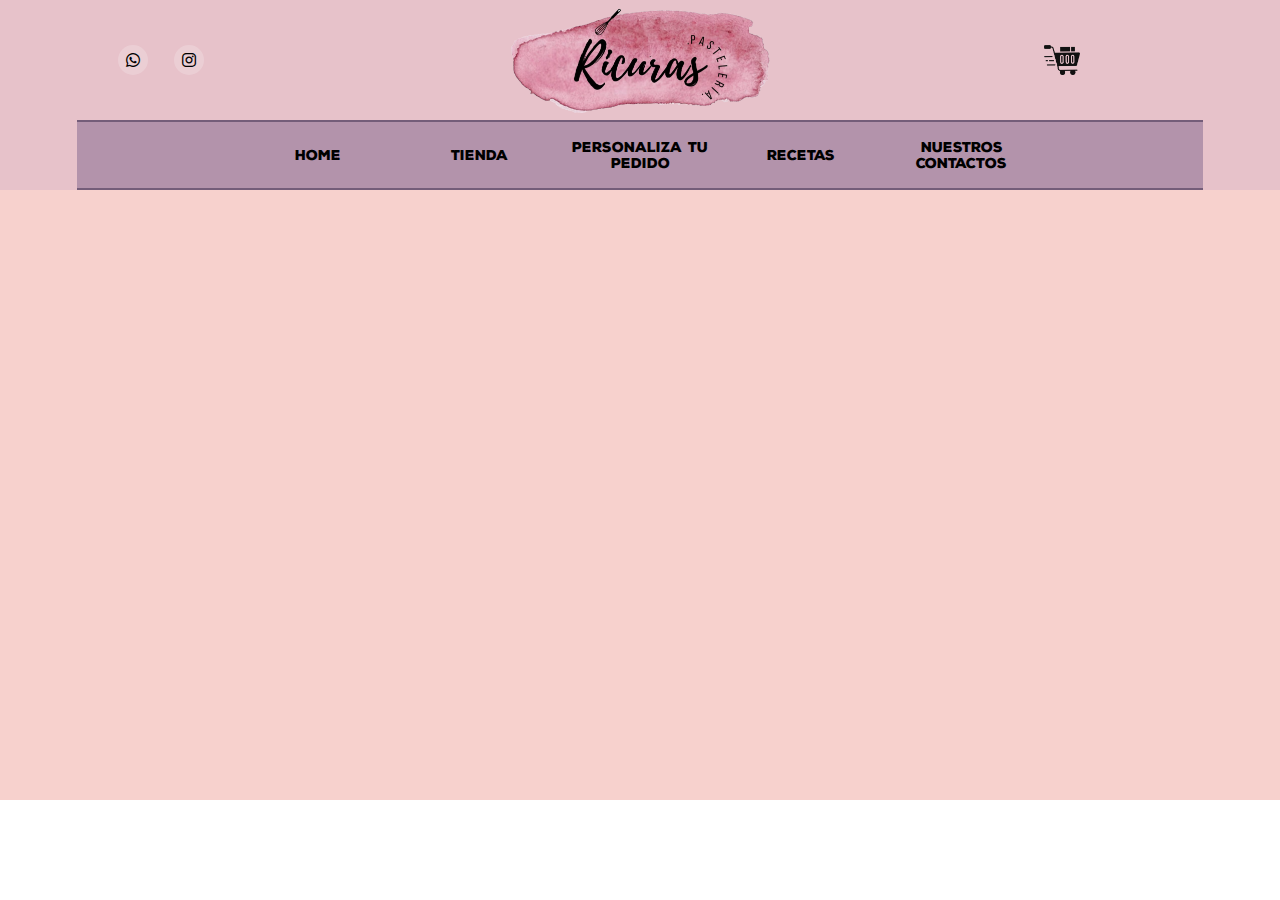
==== index.html @ b38ec0e3 "Se creo una etiqueta div content" ====
<!DOCTYPE html>
<html lang="en">
<head>
    <meta charset="UTF-8">
    <meta http-equiv="X-UA-Compatible" content="IE=edge">
    <meta name="viewport" content="width=device-width, initial-scale=1.0">
    <title>Ricuras Pasteleria</title>
    <link rel="stylesheet" href="CSS/style_head.css">
    <link rel="stylesheet" type="text/css" href="https://cdnjs.cloudflare.com/ajax/libs/font-awesome/6.1.2/css/all.min.css">
</head>
<body>
    <div class="parent">
        <header class="head_container">
            
            <div class="head_top">

                <div class="social-links">
                    <a href="https://api.whatsapp.com/send/?phone=542995019454&text&type=phone_number&app_absent=0"><i class="fab fa-whatsapp"></i></a>
                    <a href="https://www.instagram.com/pasteleria__ricuras/?hl=es"><i class="fab fa-instagram"></i></a>
                </div>

                <div class="logo">
                    <a href="index.html">
                        <img src="imagenes/Logo_ricuras.png" alt="Ricuras Pasteleria" title="Ricuras Pasteleria">
                    </a>
                </div>

                <div class="shopwheel">
                    <a href="#">
                        <img src="imagenes/Carrito.png" alt="Carrito" title="Carrito">
                    </a>
                </div>
            </div>

            <div class="head_bot">
                <a href="index.html" alt="Home">
                    <button>Home</button>
                </a>

                <a href="#" alt="Shop">
                    <button>Tienda</button>
                </a>
                
                <a href="#" alt="Where to buy">
                    <button>Personaliza tu pedido</button>
                </a>

                <a href="#" alt="Recipes">
                    <button>Recetas</button>
                </a>

                <a href="#" alt="Contact">
                    <button>Nuestros contactos</button>
                </a>
            </div>
        </header>
        <main>
            <div class="contact wpp">
                <div class="img" ></div>
                <div class="content" ></div>
            </div>
            <div class="contact ins">
                <div class="img" ></div>
                <div class="content" ></div>
            </div>
        </main>
    </div>
</body>
</html>
---- CSS/style_head.css ----
@import url('https://fonts.googleapis.com/css2?family=Open+Sans:ital,wght@0,300;0,400;0,500;0,600;0,700;0,800;1,300;1,400;1,500;1,600;1,700;1,800&family=Oswald:wght@700&display=swap');
@font-face {
    src: url("NexaRustSans-Black.otf");
    font-family: cuerpo;
}

:root{
    --border: #745d79;
    --background-top: #e7c2ca;
    --background-top-bot: #b393ab;
    --background: #f7d1cd;
}

*{
    margin: 0;
    padding: 0;
}

.parent{
    height: 800px;
    background-color: var(--background);
}

.head_container a{
    display: grid;
    position: relative;
    color: black;
    height: 100%;
    width: 100%;
    text-decoration: none;
}

/* Header */

/* Container */
.head_container{
     /* indicar grid */
     display: grid;
     /* color */
    background-color: var(--background-top);
    /* tamaño de los lados */
    padding-left: 6%;
    padding-right: 6%;
}

.head_top {
    /* indicar grid */
    display: grid;
    
    /* declarar columnas y filas */
    grid-template-columns: 25% 50% 25%;
    grid-template-rows: 120px;

    /* ubicacion de contenido*/
    place-items: center;
    place-content: center;
}

.head_top div :hover{
    /* tamaño de aumento */
    scale: 1.05;
    
    /* delay de la transicion */
    transition: .7s ease all;
}

.social-links{
    /* indicar grid */
    display: grid;
    
    /* declarar columnas */
    grid-template-columns: 40% 0%  auto ;
    
    /* altura y ancho ocupado */
    width: 100%;
    height: 100%;
    
    /* ubicacion de contenido*/
    place-items: center;
}

.social-links a {
    /* indicar grid */
    display: grid;

    /* color de fondo */
    background-color: rgba(255, 255, 255, 0.2);
    /* color */
    color: black;

    /* altura y ancho ocupado */
    height: 30px;
    width: 30px;

    /* radio de borde */
    border-radius: 50%;

    /* ubicacion de los items*/
    place-items: center;
}

.logo img{
    /* altura y ancho total divido por 4*/
    width: 259.5px;
    height: 105px;
}

.shopwheel img{
    /* altura y ancho total divido por -30- */
    width: 36px;
    height: 30.2px;

    /* filter: invert(28%) sepia(56%) saturate(1350%) hue-rotate(299deg) brightness(90%) contrast(87%); */
    filter: invert(28%) sepia(56%) saturate(1350%) hue-rotate(299deg) brightness(0%) contrast(87%);
}

.head_bot {
    /* indicar grid */
    display: grid;

    /* declarar los bordes y color */
    border-top: 2px solid var(--border);
    border-bottom: 2px solid var(--border);

    /* color */
    background-color: var(--background-top-bot);

    /* declarar columnas y filas  */
    grid-template-columns: repeat(5, 14.28%);
    grid-template-rows: 65.5px;

    /* ubicacion de contenido*/
    place-items: center;
    place-content: center;
}

.head_bot button {
    /* indicar grid */
    display: grid;

    /* posicion */
    position: relative;

    /* indicar ausencia de bordes */
    border: none;

    /* color */
    background-color: var(--background-top-bot);

    /* fuente */
    font-family: cuerpo;

    /* tamaño de fuente */
    font-size: 13.8px;

    /* ubicacion del contenido */
    justify-content: center;
    align-items: center;

    /* altura ocupada */
    height:  100%;
    width: 100%;

    /* delay de transicion */
    transition: .7s ease all;
    /* que lo tome como link */
    cursor: pointer;
}

.head_bot :hover{
    /* tamaño de aumento */
    font-size: 100%;

    /* color de fuente */
    color: var(--background-top);
    /* color */
    background-color: var(--border);
}
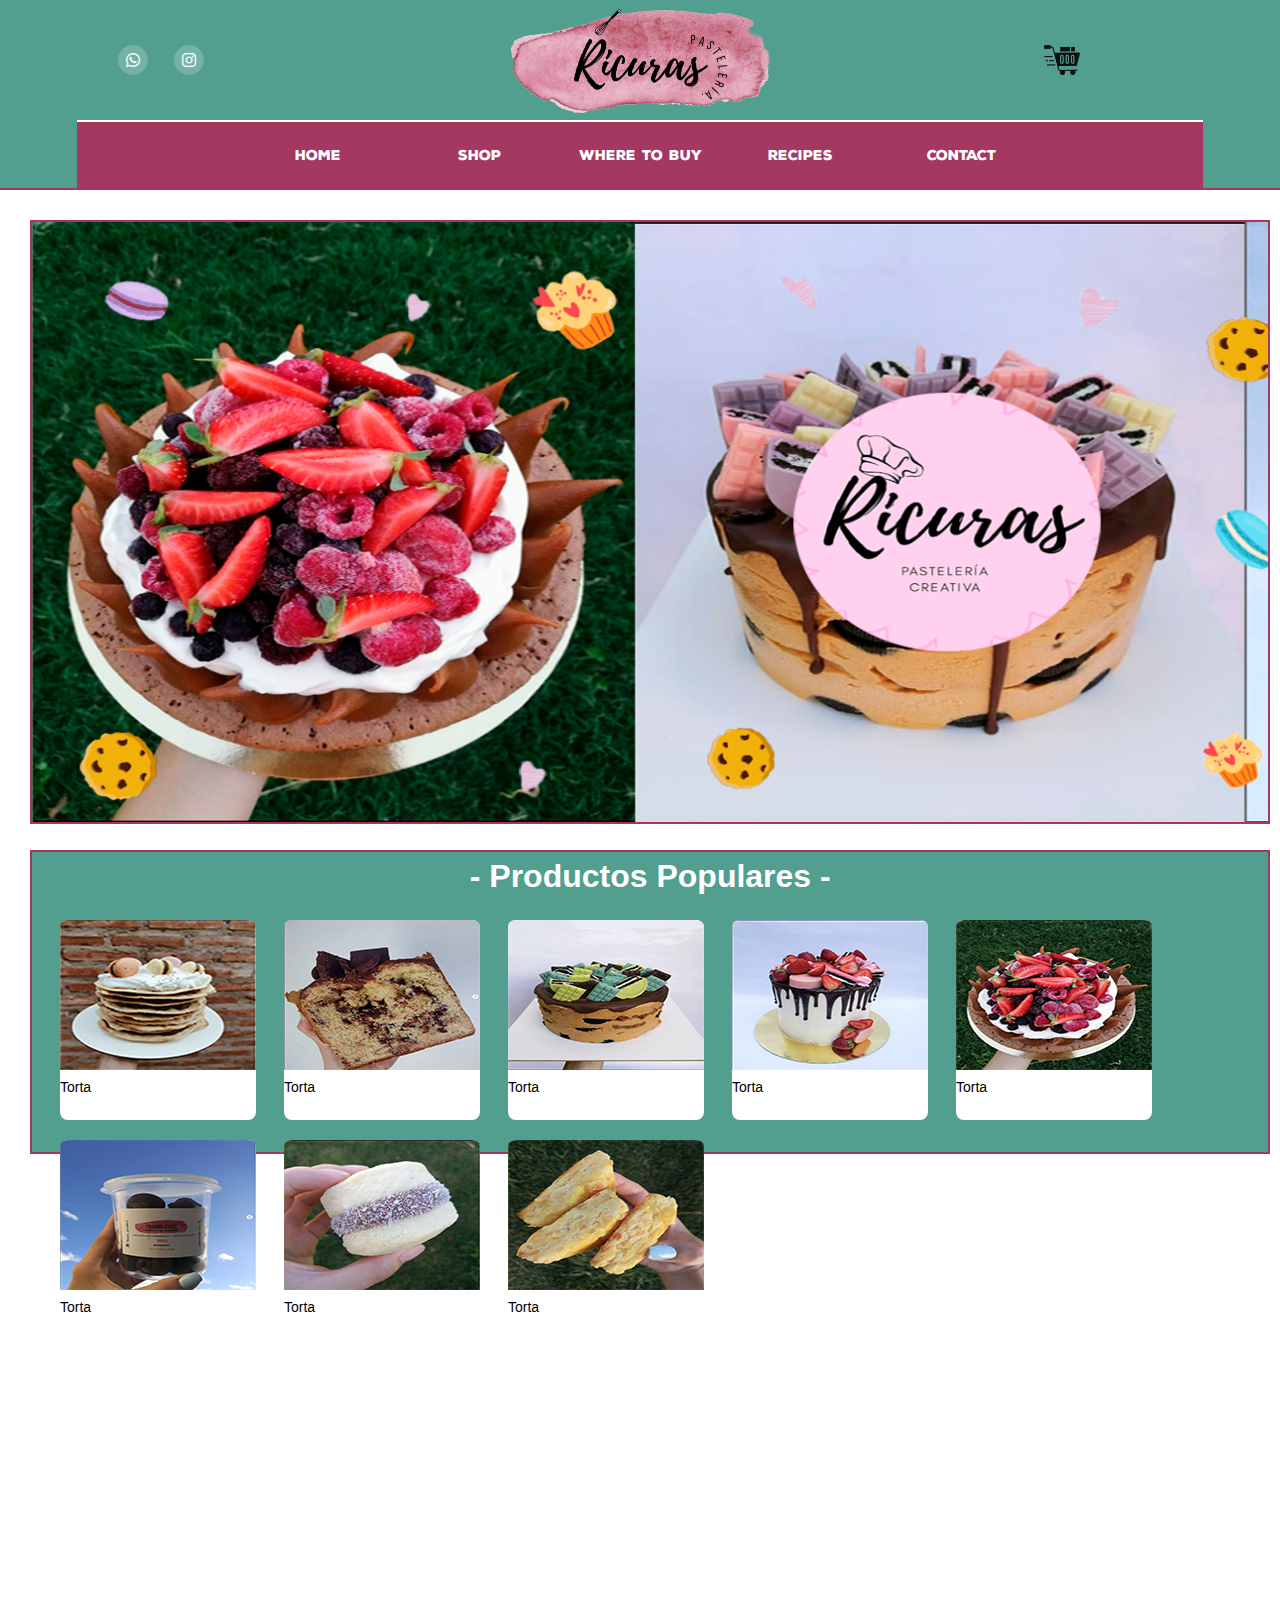
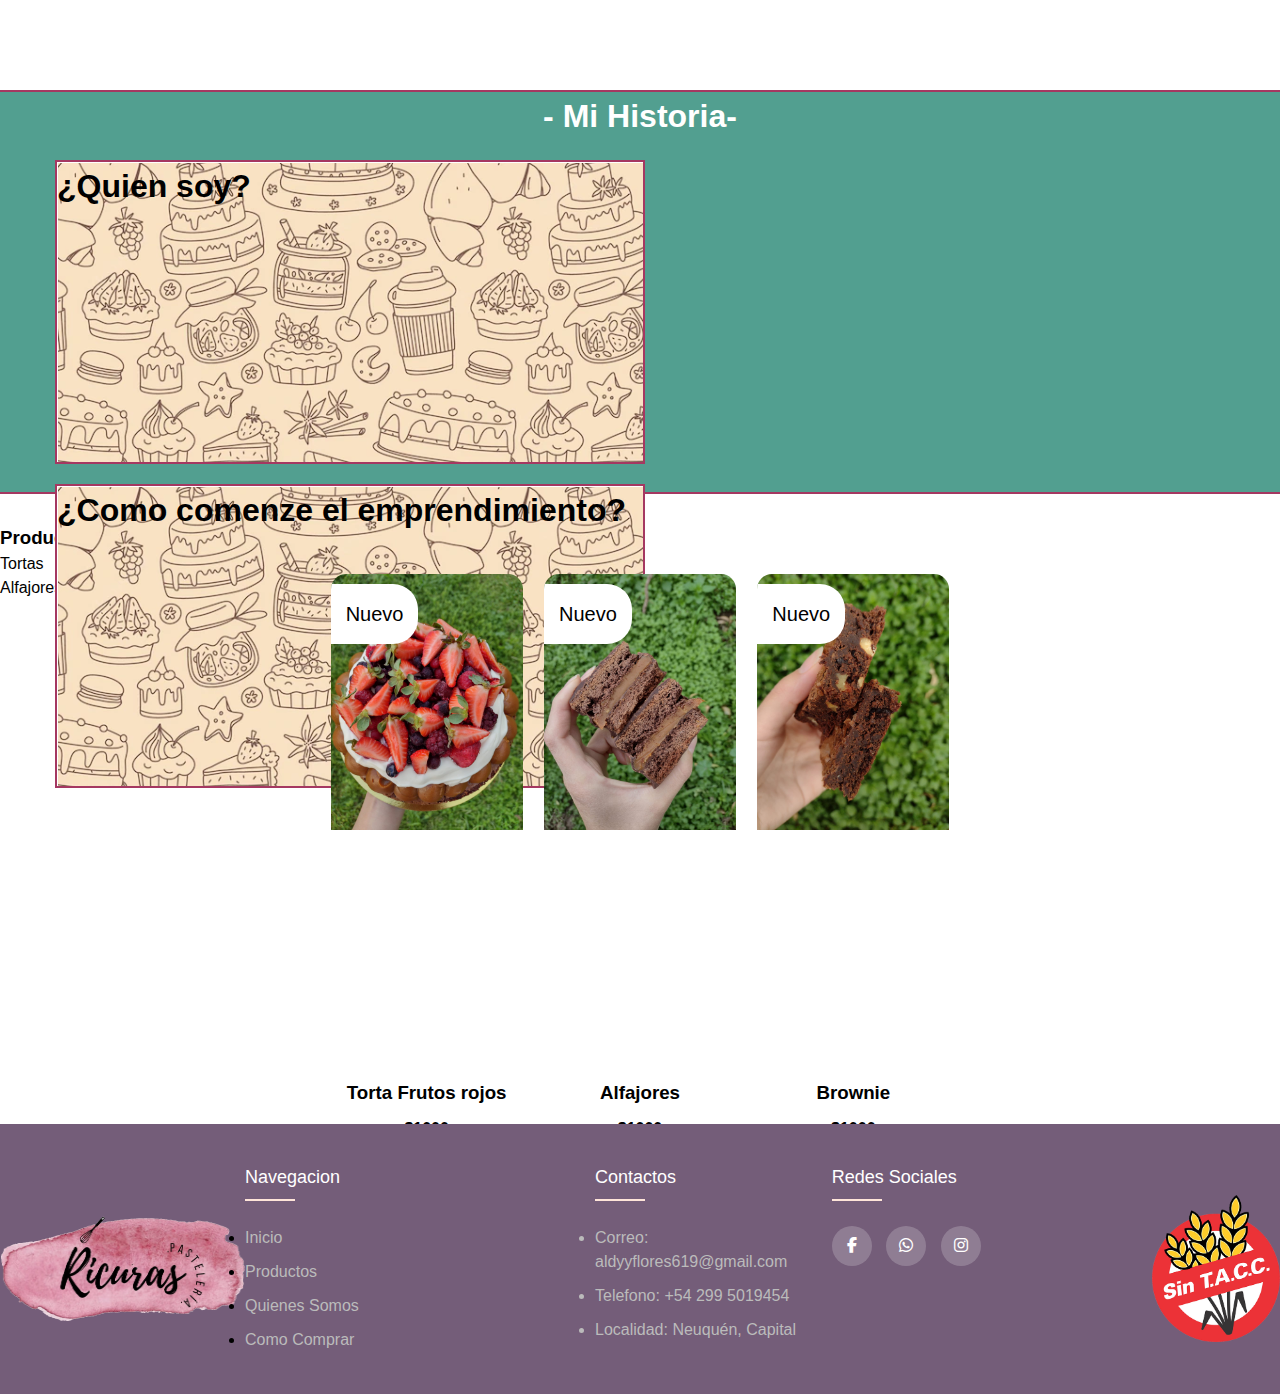
==== commit 1134a5ec: "Descargando rama" ====
--- a/index.html
+++ b/index.html
@@ -1,17 +1,21 @@
 <!DOCTYPE html>
 <html lang="en">
+
 <head>
     <meta charset="UTF-8">
     <meta http-equiv="X-UA-Compatible" content="IE=edge">
     <meta name="viewport" content="width=device-width, initial-scale=1.0">
     <title>Ricuras Pasteleria</title>
-    <link rel="stylesheet" href="CSS/style_head.css">
+    <link rel="stylesheet" href="CSS/style.css">
+    <link rel="stylesheet" href="CSS/styleListaP.css">
+    <link rel="stylesheet" href="CSS/stylefooter.css">
     <link rel="stylesheet" type="text/css" href="https://cdnjs.cloudflare.com/ajax/libs/font-awesome/6.1.2/css/all.min.css">
 </head>
+
 <body>
     <div class="parent">
         <header class="head_container">
-            
+
             <div class="head_top">
 
                 <div class="social-links">
@@ -38,32 +42,168 @@
                 </a>
 
                 <a href="#" alt="Shop">
-                    <button>Tienda</button>
-                </a>
-                
+                    <button>Shop</button>
+                </a>
+
                 <a href="#" alt="Where to buy">
-                    <button>Personaliza tu pedido</button>
+                    <button>Where to buy</button>
                 </a>
 
                 <a href="#" alt="Recipes">
-                    <button>Recetas</button>
+                    <button>Recipes</button>
                 </a>
 
                 <a href="#" alt="Contact">
-                    <button>Nuestros contactos</button>
+                    <button>Contact</button>
                 </a>
             </div>
         </header>
-        <main>
-            <div class="contact wpp">
-                <div class="img" ></div>
-                <div class="content" ></div>
-            </div>
-            <div class="contact ins">
-                <div class="img" ></div>
-                <div class="content" ></div>
-            </div>
-        </main>
+        <div class="Main-container">
+            <div class="layout"></div>
+            <div class="prod-populares">
+                <h1 id="h1-populares">- Productos Populares -</h1>
+                <a href="">
+                    <div>
+                        <img src="Imagenes/Productos/prod_1.png" alt="Producto-1">
+                        <h1 class="h1-prod-popular">Torta</h1>
+                    </div>
+                </a>
+                <a href="">
+                    <div>
+                        <img src="Imagenes/Productos/prod_2.png" alt="Producto-1">
+                        <h1 class="h1-prod-popular">Torta</h1>
+                    </div>
+                </a>
+                <a href="">
+                    <div>
+                        <img src="Imagenes/Productos/prod_3.png" alt="Producto-1">
+                        <h1 class="h1-prod-popular">Torta</h1>
+                    </div>
+                </a>
+                <a href="">
+                    <div>
+                        <img src="Imagenes/Productos/prod_4.png" alt="Producto-1">
+                        <h1 class="h1-prod-popular">Torta</h1>
+                    </div>
+                </a>
+                <a href="">
+                    <div>
+                        <img src="Imagenes/Productos/prod_5.png" alt="Producto-1">
+                        <h1 class="h1-prod-popular">Torta</h1>
+                    </div>
+                </a>
+                <a href="">
+                    <div>
+                        <img src="Imagenes/Productos/prod_6.png" alt="Producto-1">
+                        <h1 class="h1-prod-popular">Torta</h1>
+                    </div>
+                </a>
+                <a href="">
+                    <div>
+                        <img src="Imagenes/Productos/prod_7.png" alt="Producto-1">
+                        <h1 class="h1-prod-popular">Torta</h1>
+                    </div>
+                </a>
+                <a href="">
+                    <div>
+                        <img src="Imagenes/Productos/prod_8.png" alt="Producto-1">
+                        <h1 class="h1-prod-popular">Torta</h1>
+                    </div>
+                </a>
+            </div>
+            <div class="sobre-mi">
+                <h1 id="h1-sobremi">- Mi Historia-</h1>
+                <div>
+                    <h1 class="h1-sobremi"> ¿Quien soy? </h1>
+                </div>
+                <div>
+                    <h1 class="h1-sobremi"> ¿Como comenze el emprendimiento? </h1>
+                </div>
+            </div>
+        </div>
+        <div class="Productos">
+            <div class="Lista-Productos">
+                <h3>Productos</h3>
+                <ul>
+                    <li>Tortas</li>
+                    <li>Alfajores</li>
+                </ul>
+            </div>
+            <div class="producto">
+                <div class="card estilo-c">
+                    <a href="#">
+                        <div class="img-container">
+                            <img src="Imagenes/Producto-1.jpg" alt="producto 1">
+                            <span class="promo">Nuevo</span>
+                        </div>
+                    </a>
+                    <div class="info-container">
+                        <h3>Torta Frutos rojos</h3>
+                        <strong>$1000</strong>
+                        <a href="#" class="add-cart">Añadir al carrito</a>
+                    </div>
+                </div>
+                <div class="card estilo-c">
+                    <a href="#">
+                        <div class="img-container">
+                            <img src="Imagenes/Producto-5.jpg" alt="producto 2">
+                            <span class="promo">Nuevo</span>
+                        </div>
+                    </a>
+                    <div class="info-container">
+                        <h3>Alfajores</h3>
+                        <strong>$1000</strong>
+                        <a href="#" class="add-cart">Añadir al carrito</a>
+                    </div>
+                </div>
+                <div class="card estilo-c">
+                    <a href="#">
+                        <div class="img-container">
+                            <img src="Imagenes/Producto-3.jpg" alt="producto 3">
+                            <span class="promo">Nuevo</span>
+                        </div>
+                    </a>
+                    <div class="info-container">
+                        <h3>Brownie</h3>
+                        <strong>$1000</strong>
+                        <a href="#" class="add-cart">Añadir al carrito</a>
+                    </div>
+                </div>
+            </div>
+        </div>
+        <div class="grid-container_footer">
+            <div class="Logo_Empresa">
+                <img src="Imagenes/Logo_ricuras.png" alt="Pasteleria Ricuras">
+            </div>
+            <div class="Empresa">
+                <h4>Navegacion</h4>
+                <ul>
+                    <li><a href="#">Inicio</a></li>
+                    <li><a href="#">Productos</a></li>
+                    <li><a href="#">Quienes Somos</a></li>
+                    <li><a href="#">Como Comprar</a></li>
+                </ul>
+            </div>
+            <div class="Contactos">
+                <h4>Contactos</h4>
+                <ul>
+                    <li>Correo: aldyyflores619@gmail.com</li>
+                    <li>Telefono: +54 299 5019454</li>
+                    <li>Localidad: Neuquén, Capital</li>
+                </ul>
+            </div>
+            <div class="Informacion">
+                <h4>Redes Sociales</h4>
+                <a href="#"><i class="fab fa-facebook-f"></i></a>
+                <a href="#"><i class="fab fa-whatsapp"></i></a>
+                <a href="#"><i class="fab fa-instagram"></i></a>
+            </div>
+            <div class="Logo_TACC">
+                <img src="Imagenes/TACC.png" alt="T.A.C.C.">
+            </div>
+        </div>
+
     </div>
 </body>
+
 </html>--- a/CSS/style.css
+++ b/CSS/style.css
@@ -0,0 +1,364 @@
+/* ----------------------------------------------------------- Inicio Footer ---------------------------------------------------- */
+
+@import url('https://fonts.googleapis.com/css2?family=Open+Sans:ital,wght@0,300;0,400;0,500;0,600;0,700;0,800;1,300;1,400;1,500;1,600;1,700;1,800&family=Oswald:wght@700&display=swap');
+* {
+    margin: 0;
+    padding: 0;
+}
+
+
+/* Footer */
+
+body {
+    line-height: 1.5;
+    font-family: 'Poppins', sans-serif;
+}
+
+.grid-container_footer {
+    padding-top: 20px;
+    position: relative;
+    width: 100%;
+    height: 200px;
+    display: grid;
+    grid-template-columns: auto 350px auto 200px auto;
+    background-color: #745d79;
+    margin-top: 0%;
+}
+
+.lista-footer {
+    list-style: none;
+}
+
+.grid-container_footer h4 {
+    padding-top: 20px;
+    font-size: 18px;
+    color: #ffffff;
+    text-transform: capitalize;
+    margin-bottom: 35px;
+    font-weight: 500;
+    position: relative;
+}
+
+.grid-container_footer h4::before {
+    content: '';
+    position: absolute;
+    left: 0;
+    bottom: -10px;
+    background-color: #FFE5D9;
+    height: 2px;
+    box-sizing: border-box;
+    width: 50px;
+}
+
+.grid-container_footer ul li:not(:last-child) {
+    margin-bottom: 10px;
+}
+
+.grid-container_footer ul li a {
+    font-size: 16px;
+    text-transform: capitalize;
+    color: #ffffff;
+    text-decoration: none;
+    font-weight: 300;
+    color: #bbbbbb;
+    display: block;
+    transition: all 0.3s ease;
+}
+
+.grid-container_footer ul li a:hover {
+    color: #ffffff;
+    padding-left: 10px;
+}
+
+.Logo_Empresa img {
+    width: 245px;
+    height: 105px;
+}
+
+.Logo_Empresa {
+    display: grid;
+    place-content: center;
+}
+
+.Contactos ul li {
+    color: #bbbbbb;
+}
+
+.grid-container_footer .Informacion a {
+    display: inline-block;
+    height: 40px;
+    width: 40px;
+    background-color: rgba(255, 255, 255, 0.2);
+    margin: 0 10px 10px 0;
+    text-align: center;
+    line-height: 40px;
+    border-radius: 50%;
+    color: #ffffff;
+    transition: all 0.5s ease;
+}
+
+.grid-container_footer .Informacion a:hover {
+    color: #24262b;
+    background-color: #ffffff;
+}
+
+.Logo_TACC img {
+    width: 128.33333333333333333333333333333px;
+    height: 147px;
+}
+
+.Logo_TACC {
+    display: grid;
+    place-content: center;
+}
+
+.lista-footer {
+    padding: 0;
+}
+
+
+/* ----------------------------------------------------------- Inicio Header ---------------------------------------------------- */
+
+@font-face {
+    src: url("NexaRustSans-Black.otf");
+    font-family: cuerpo;
+}
+
+:root {
+    --border: white;
+    --background-top: #529f90;
+    --background-top-bot: #a53861;
+    --background: #f9dbbd;
+}
+
+a {
+    display: grid;
+    position: relative;
+    color: white;
+    height: 100%;
+    width: 100%;
+    text-decoration: none;
+}
+
+
+/* Header */
+
+
+/* Container */
+
+.head_container {
+    /* indicar grid */
+    display: grid;
+    /* color */
+    background-color: var(--background-top);
+    /* tamaño de los lados */
+    padding-left: 6%;
+    padding-right: 6%;
+    border-bottom: 2px solid #a53861;
+}
+
+.head_top {
+    /* indicar grid */
+    display: grid;
+    /* declarar columnas y filas */
+    grid-template-columns: 25% 50% 25%;
+    grid-template-rows: 120px;
+    /* ubicacion de contenido*/
+    place-items: center;
+    place-content: center;
+}
+
+.head_top div :hover {
+    /* tamaño de aumento */
+    scale: 1.05;
+    /* delay de la transicion */
+    transition: .7s ease all;
+}
+
+.social-links {
+    /* indicar grid */
+    display: grid;
+    /* declarar columnas */
+    grid-template-columns: 40% 0% auto;
+    /* altura y ancho ocupado */
+    width: 100%;
+    height: 100%;
+    /* ubicacion de contenido*/
+    place-items: center;
+}
+
+.social-links a {
+    /* indicar grid */
+    display: grid;
+    /* color de fondo */
+    background-color: rgba(255, 255, 255, 0.2);
+    /* color */
+    color: white;
+    /* altura y ancho ocupado */
+    height: 30px;
+    width: 30px;
+    /* radio de borde */
+    border-radius: 50%;
+    /* ubicacion de los items*/
+    place-items: center;
+}
+
+.logo img {
+    /* altura y ancho total divido por 4*/
+    width: 259.5px;
+    height: 105px;
+}
+
+.shopwheel img {
+    /* altura y ancho total divido por -30- */
+    width: 36px;
+    height: 30.2px;
+    /* filter: invert(28%) sepia(56%) saturate(1350%) hue-rotate(299deg) brightness(90%) contrast(87%); */
+    filter: invert(28%) sepia(56%) saturate(1350%) hue-rotate(299deg) brightness(0%) contrast(87%);
+}
+
+.head_bot {
+    /* indicar grid */
+    display: grid;
+    /* declarar los bordes y color */
+    border-top: 2px solid var(--border);
+    /* color */
+    background-color: var(--background-top-bot);
+    /* declarar columnas y filas  */
+    grid-template-columns: repeat(5, 14.28%);
+    grid-template-rows: 65.5px;
+    /* ubicacion de contenido*/
+    place-items: center;
+    place-content: center;
+}
+
+.head_bot button {
+    color: white;
+    /* indicar grid */
+    display: grid;
+    /* posicion */
+    position: relative;
+    /* indicar ausencia de bordes */
+    border: none;
+    /* color */
+    background-color: var(--background-top-bot);
+    /* fuente */
+    font-family: cuerpo;
+    /* tamaño de fuente */
+    font-size: 13.8px;
+    /* ubicacion del contenido */
+    justify-content: center;
+    align-items: center;
+    /* altura ocupada */
+    height: 100%;
+    width: 100%;
+    /* delay de transicion */
+    transition: .7s ease all;
+}
+
+.head_bot :hover {
+    /* tamaño de aumento */
+    font-size: 100%;
+    /* color de fuente */
+    color: var(--font);
+    /* color */
+    background-color: var(--border);
+}
+
+
+/* ----------------------------------------------------------- Inicio Main ---------------------------------------------------- */
+
+.Main-container {
+    position: relative;
+    display: flex;
+    background-color: white;
+    width: 100%;
+    height: 100%;
+    padding-bottom: 30px;
+}
+
+.layout {
+    position: absolute;
+    background-image: url(../Imagenes/Layout.png);
+    background-repeat: no-repeat;
+    background-size: cover;
+    border: 2px solid #a53861;
+    margin: 30px;
+    width: 96.6%;
+    height: 600px;
+}
+
+.prod-populares {
+    position: absolute;
+    background-color: #529f90;
+    border: 2px solid #a53861;
+    margin: 30px;
+    margin-left: 30px;
+    margin-top: 660px;
+    width: 96.6%;
+    height: 300px;
+}
+
+.sobre-mi {
+    position: relative;
+    background-color: #529f90;
+    border-top: 2px solid #a53861;
+    border-bottom: 2px solid #a53861;
+    /* Esta propiedad (margin-top) es la encargada de manejar el tamaño del main, mientras mayor sea, mas tamaño*/
+    margin-top: 1500px;
+    width: 100%;
+    height: 400px;
+}
+
+#h1-sobremi {
+    color: white;
+    text-align: center;
+    margin: auto;
+}
+
+.h1-sobremi {
+    color: black;
+    text-align: center;
+}
+
+#h1-populares {
+    color: white;
+    text-align: center;
+}
+
+.sobre-mi div {
+    position: relative;
+    display: flex;
+    margin-top: 20px;
+    margin-left: 55px;
+    padding-right: 10px;
+    width: 45%;
+    height: 300px;
+    border: 2px solid #a53861;
+    float: left;
+    background-image: url(../Imagenes/Fondo-vector.png);
+}
+
+.prod-populares a {
+    display: flex;
+    margin-top: 20px;
+    margin-left: 28px;
+    padding-right: 10px;
+    width: 186px;
+    height: 200px;
+    background-color: white;
+    float: left;
+    border-radius: 4%;
+}
+
+.prod-populares a div img {
+    border-top-left-radius: 4%;
+    border-top-right-radius: 4%;
+}
+
+.h1-prod-popular {
+    color: black;
+    margin-top: 0%;
+    font-weight: normal;
+    font-size: 14px;
+}--- a/CSS/styleListaP.css
+++ b/CSS/styleListaP.css
@@ -0,0 +1,90 @@
+.Productos {
+    display: grid;
+    height: 600px;
+    grid-template-columns: 25% 50% 25%;
+}
+
+
+/* Productos */
+
+.producto {
+    width: 100%;
+    display: flex;
+    justify-content: space-around;
+    flex-wrap: wrap;
+    padding: 50px 0;
+}
+
+.card {
+    width: 33%;
+}
+
+
+/* Estilos Tarjetas */
+
+.estilo-c {
+    font-family: 'Poppins', sans-serif;
+    width: 30%;
+}
+
+.estilo-c .img-container {
+    overflow: hidden;
+    height: auto;
+    position: relative;
+    border-radius: 15px;
+}
+
+.estilo-c .img-container img {
+    width: 100%;
+    position: center;
+    transition: all 0.5s;
+}
+
+.estilo-c:hover .img-container img {
+    transform: scale(1.07);
+}
+
+.estilo-c .img-container .promo {
+    position: absolute;
+    top: 10px;
+    left: 0;
+    font-size: 20px;
+    background: white;
+    padding: 15px;
+    color: black;
+    border-bottom-right-radius: 25px;
+    border-top-right-radius: 25px;
+}
+
+.estilo-c .info-container {
+    display: flex;
+    flex-wrap: wrap;
+    text-align: center;
+    justify-content: center;
+}
+
+.estilo-c .info-container h3 {
+    margin: 0;
+}
+
+.estilo-c .info-container h3,
+.estilo-c .info-container strong {
+    padding: 5px 15px;
+    width: 100%;
+}
+
+.estilo-c .add-cart {
+    margin-top: 2px;
+    text-decoration: none;
+    color: white;
+    background-color: black;
+    padding: 15px;
+    border: 1px solid black;
+    border-radius: 25px;
+}
+
+.estilo-c .add-cart:hover {
+    color: black;
+    background-color: transparent;
+    border: 1px solid black;
+}--- a/CSS/stylefooter.css
+++ b/CSS/stylefooter.css
@@ -0,0 +1,102 @@
+body {
+    line-height: 1.5;
+    font-family: 'Poppins', sans-serif;
+}
+
+.grid-container_footer {
+    height: 250px;
+    display: grid;
+    grid-template-columns: auto 350px auto 320px auto;
+    background-color: #745d79;
+}
+
+.lista-footer {
+    list-style: none;
+}
+
+.grid-container_footer h4 {
+    padding-top: 20px;
+    font-size: 18px;
+    color: #ffffff;
+    text-transform: capitalize;
+    margin-bottom: 35px;
+    font-weight: 500;
+    position: relative;
+}
+
+.grid-container_footer h4::before {
+    content: '';
+    position: absolute;
+    left: 0;
+    bottom: -10px;
+    background-color: #FFE5D9;
+    height: 2px;
+    box-sizing: border-box;
+    width: 50px;
+}
+
+.grid-container_footer ul li:not(:last-child) {
+    margin-bottom: 10px;
+}
+
+.grid-container_footer ul li a {
+    font-size: 16px;
+    text-transform: capitalize;
+    color: #ffffff;
+    text-decoration: none;
+    font-weight: 300;
+    color: #bbbbbb;
+    display: block;
+    transition: all 0.3s ease;
+}
+
+.grid-container_footer ul li a:hover {
+    color: #ffffff;
+    padding-left: 10px;
+}
+
+.Logo_Empresa img {
+    width: 245px;
+    height: 105px;
+}
+
+.Logo_Empresa {
+    display: grid;
+    place-content: center;
+}
+
+.Contactos ul li {
+    color: #bbbbbb;
+}
+
+.grid-container_footer .Informacion a {
+    display: inline-block;
+    height: 40px;
+    width: 40px;
+    background-color: rgba(255, 255, 255, 0.2);
+    margin: 0 10px 10px 0;
+    text-align: center;
+    line-height: 40px;
+    border-radius: 50%;
+    color: #ffffff;
+    transition: all 0.5s ease;
+}
+
+.grid-container_footer .Informacion a:hover {
+    color: #24262b;
+    background-color: #ffffff;
+}
+
+.Logo_TACC img {
+    width: 128.33333333333333333333333333333px;
+    height: 147px;
+}
+
+.Logo_TACC {
+    display: grid;
+    place-content: center;
+}
+
+.lista-footer {
+    padding: 0;
+}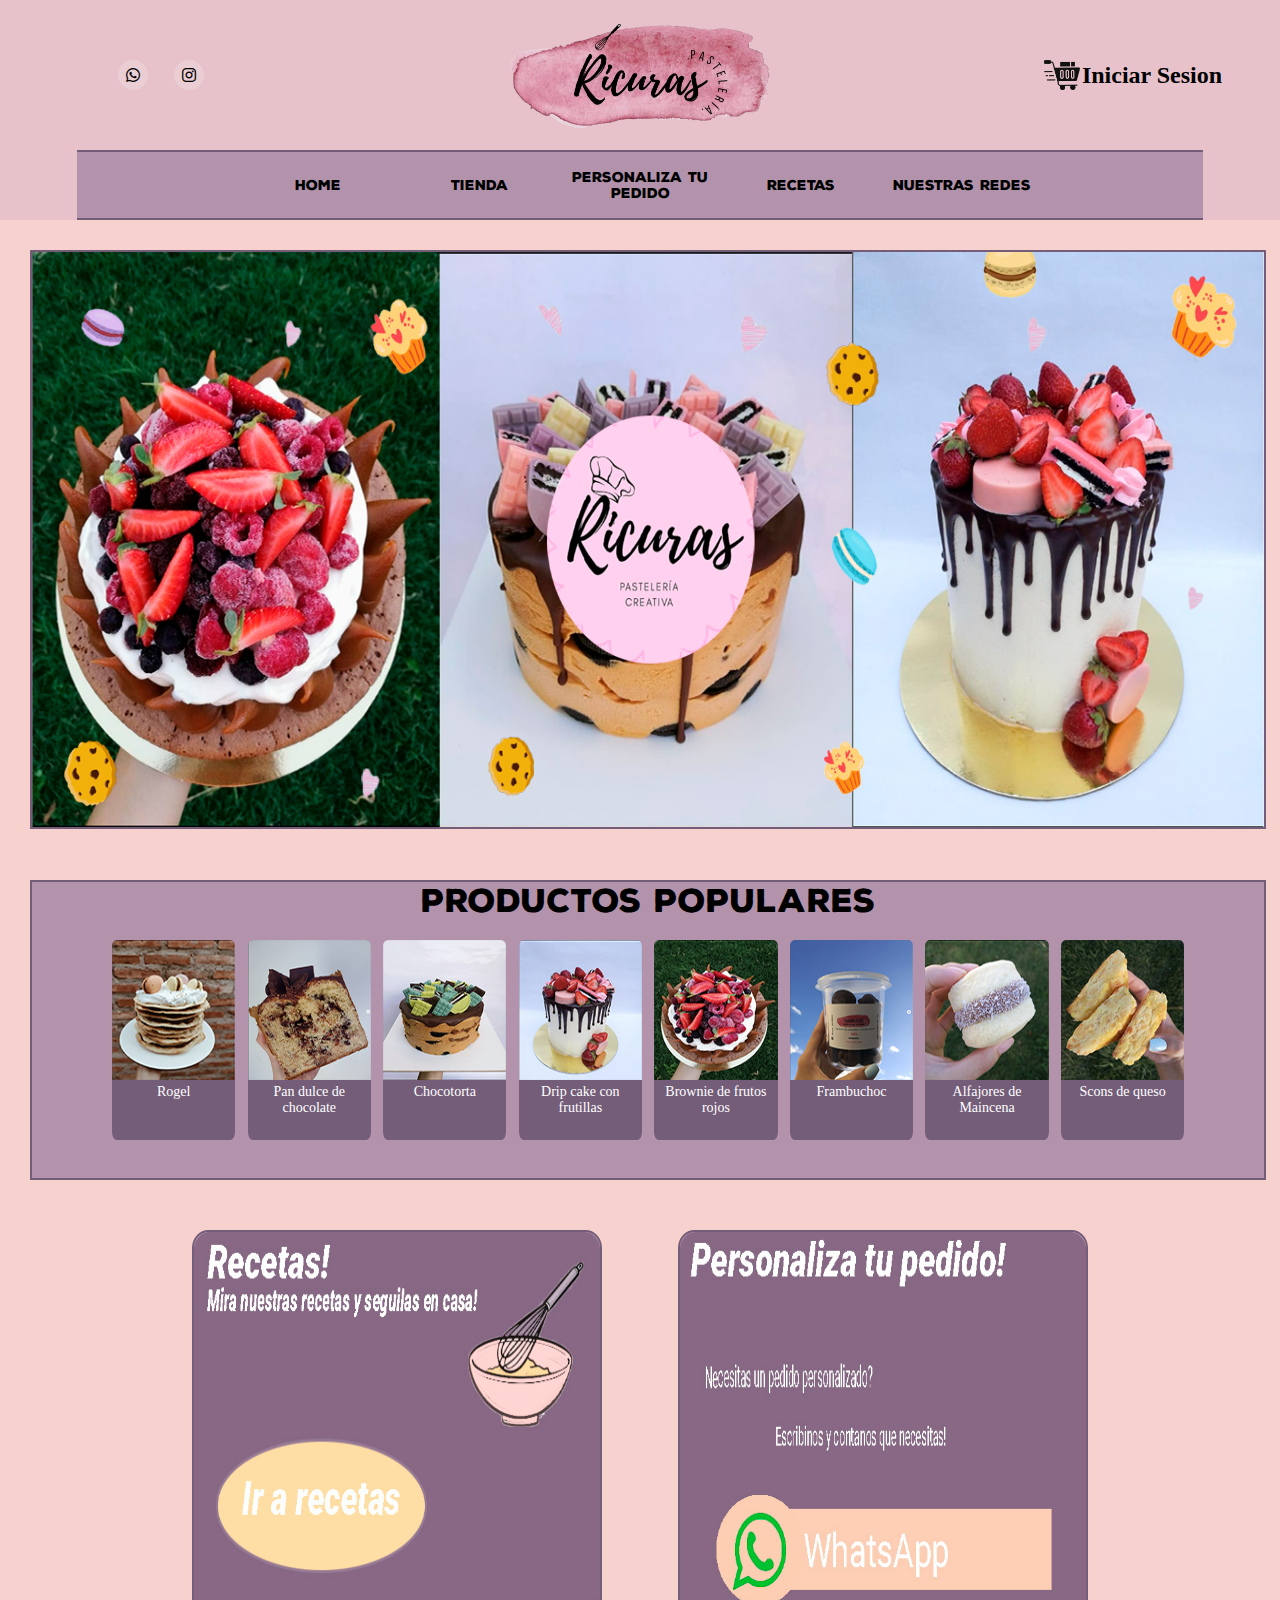
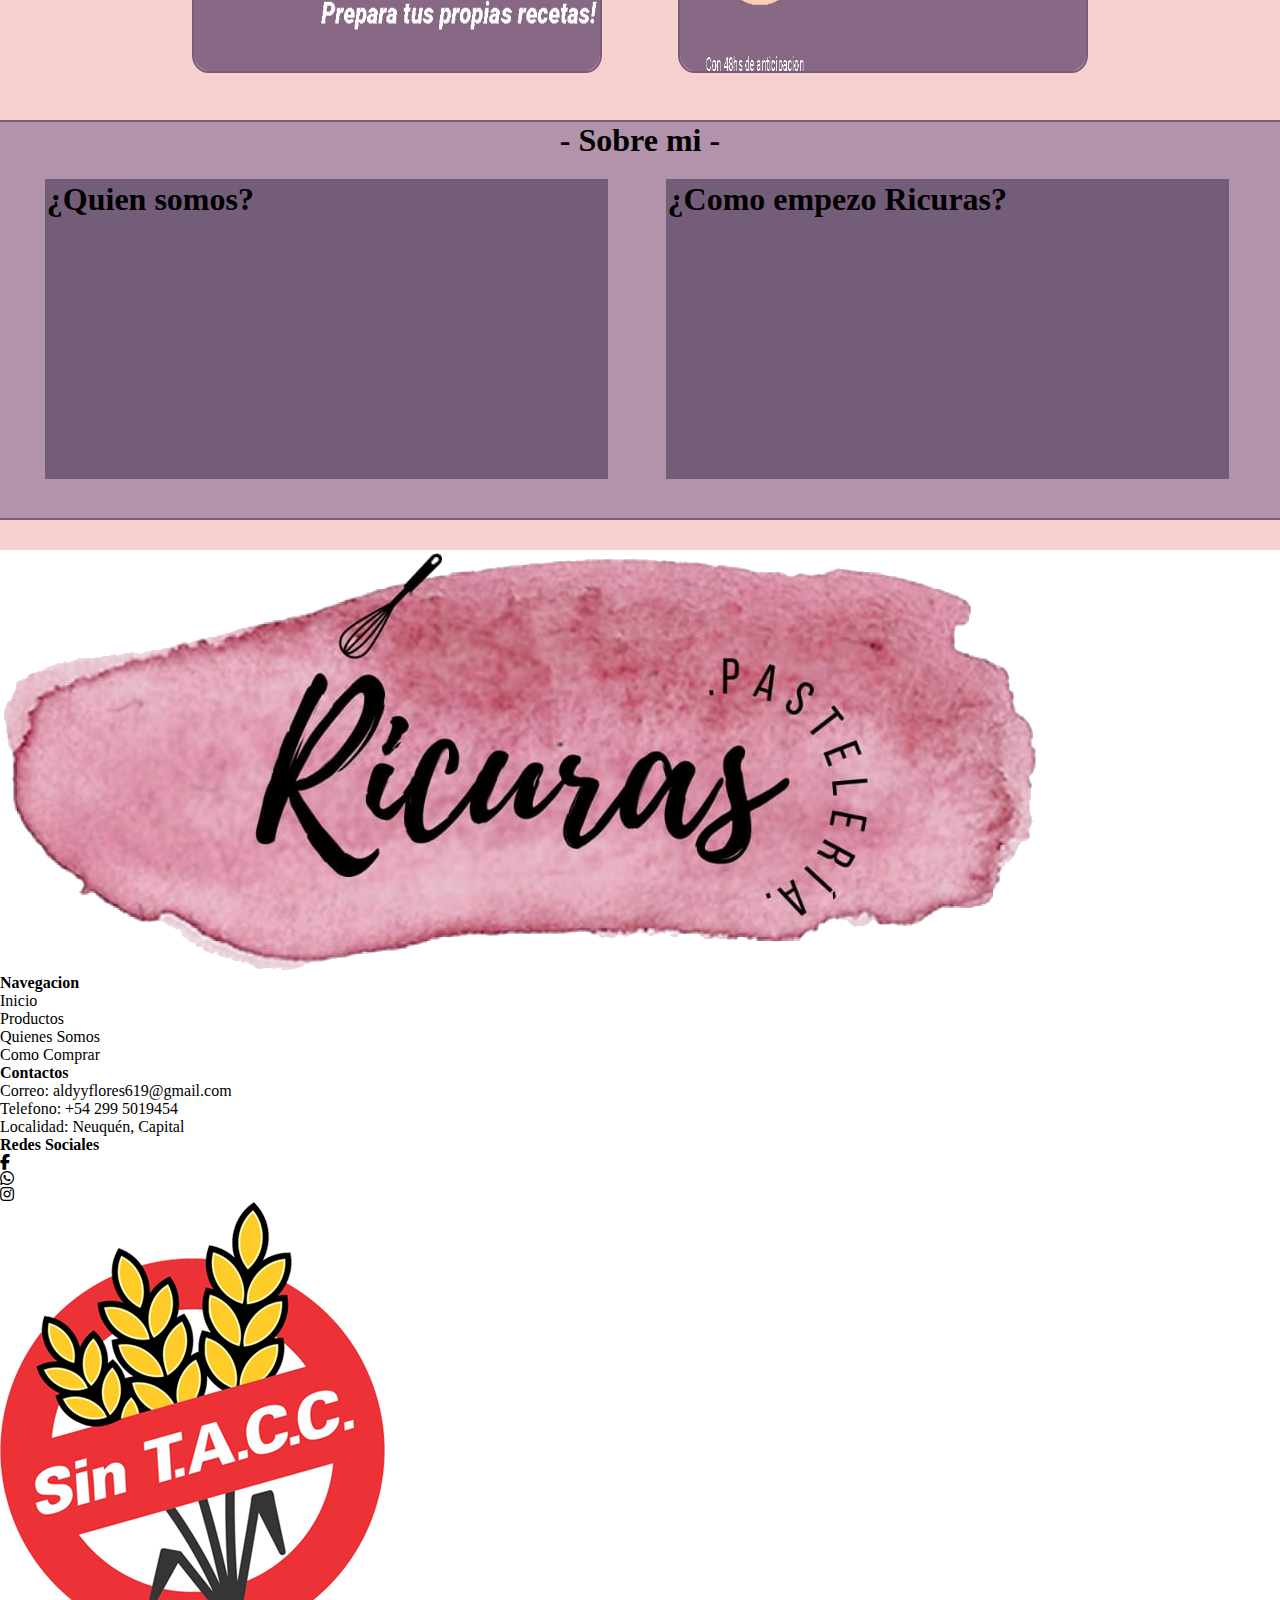
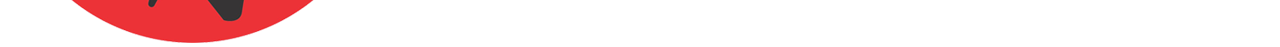
==== commit 5951266c: "Enlazando la tienda con el index}" ====
--- a/index.html
+++ b/index.html
@@ -7,15 +7,19 @@
     <meta name="viewport" content="width=device-width, initial-scale=1.0">
     <title>Ricuras Pasteleria</title>
     <link rel="stylesheet" href="CSS/style.css">
-    <link rel="stylesheet" href="CSS/styleListaP.css">
-    <link rel="stylesheet" href="CSS/stylefooter.css">
+    <link rel="stylesheet" type="text/css" href="CSS/slider.css">
+    <link rel="stylesheet" href="CSS/footer.css">
+    <link rel="stylesheet" href="CSS/header.css">
+    <link rel="stylesheet" href="CSS/main.css">
     <link rel="stylesheet" type="text/css" href="https://cdnjs.cloudflare.com/ajax/libs/font-awesome/6.1.2/css/all.min.css">
+    <!------- Se linkeo el SCRIPT al final del codigo debido a errores ----------->
 </head>
 
 <body>
     <div class="parent">
+        <!-------------------------------------------------- Inicio de HEADER -------------------------------------------->
         <header class="head_container">
-
+            <!-- Seccion superior de HEADER -->
             <div class="head_top">
 
                 <div class="social-links">
@@ -34,143 +38,134 @@
                         <img src="imagenes/Carrito.png" alt="Carrito" title="Carrito">
                     </a>
                 </div>
-            </div>
-
+
+                <div id="Sesion">
+                    <a href="sesion.html">
+                        <h2>Iniciar Sesion</h2>
+                    </a>
+                </div>
+            </div>
+            <!-- Fin seccion superior de header -->
+            <!-- Seccion inferior de header -->
             <div class="head_bot">
                 <a href="index.html" alt="Home">
                     <button>Home</button>
                 </a>
 
-                <a href="#" alt="Shop">
-                    <button>Shop</button>
+                <a href="Tienda.html" alt="Shop">
+                    <button>Tienda</button>
                 </a>
 
                 <a href="#" alt="Where to buy">
-                    <button>Where to buy</button>
+                    <button>Personaliza tu pedido</button>
                 </a>
 
                 <a href="#" alt="Recipes">
-                    <button>Recipes</button>
+                    <button>Recetas</button>
                 </a>
 
                 <a href="#" alt="Contact">
-                    <button>Contact</button>
-                </a>
-            </div>
+                    <button>Nuestras Redes</button>
+                </a>
+            </div>
+            <!-- Fin seccion inferior de header -->
         </header>
+        <!----------------------------------------------- Fin de HEADER ------------------------------------------------>
+        <!----------------------------------------------- Inicio de Main ----------------------------------------------->
         <div class="Main-container">
-            <div class="layout"></div>
+            <!------- Layout ----------->
+            <div class="layout">
+                <div class="contenedor">
+                    <div class="slider-contenedor">
+                        <section class="contenido-slider">
+                            <img src="Imagenes/Layout.png" alt="hola">
+                        </section>
+                        <section class="contenido-slider">
+                            <img src="Imagenes/Layout2.png" alt="hola">
+                        </section>
+                        <section class="contenido-slider">
+                            <img src="Imagenes/Layout3.png" alt="hola">
+                        </section>
+                        <section class="contenido-slider">
+                            <img src="Imagenes/Layout.png" alt="hola">
+                        </section>
+                    </div>
+                </div>
+            </div>
+            <!------- Fin Layout ----------->
+            <!------- Productos Populares ----------->
             <div class="prod-populares">
-                <h1 id="h1-populares">- Productos Populares -</h1>
-                <a href="">
+                <h1 id="h1-populares"> Productos Populares </h1>
+                <a id="First" href="">
                     <div>
                         <img src="Imagenes/Productos/prod_1.png" alt="Producto-1">
-                        <h1 class="h1-prod-popular">Torta</h1>
+                        <h2 class="h1-prod-popular">Rogel</h2>
                     </div>
                 </a>
                 <a href="">
                     <div>
                         <img src="Imagenes/Productos/prod_2.png" alt="Producto-1">
-                        <h1 class="h1-prod-popular">Torta</h1>
+                        <h2 class="h1-prod-popular">Pan dulce de chocolate</h2>
                     </div>
                 </a>
                 <a href="">
                     <div>
                         <img src="Imagenes/Productos/prod_3.png" alt="Producto-1">
-                        <h1 class="h1-prod-popular">Torta</h1>
+                        <h2 class="h1-prod-popular">Chocotorta</h2>
                     </div>
                 </a>
                 <a href="">
                     <div>
                         <img src="Imagenes/Productos/prod_4.png" alt="Producto-1">
-                        <h1 class="h1-prod-popular">Torta</h1>
+                        <h2 class="h1-prod-popular">Drip cake con frutillas</h2>
                     </div>
                 </a>
                 <a href="">
                     <div>
                         <img src="Imagenes/Productos/prod_5.png" alt="Producto-1">
-                        <h1 class="h1-prod-popular">Torta</h1>
+                        <h2 class="h1-prod-popular">Brownie de frutos rojos</h2>
                     </div>
                 </a>
                 <a href="">
                     <div>
                         <img src="Imagenes/Productos/prod_6.png" alt="Producto-1">
-                        <h1 class="h1-prod-popular">Torta</h1>
+                        <h2 class="h1-prod-popular">Frambuchoc</h2>
                     </div>
                 </a>
                 <a href="">
                     <div>
                         <img src="Imagenes/Productos/prod_7.png" alt="Producto-1">
-                        <h1 class="h1-prod-popular">Torta</h1>
+                        <h2 class="h1-prod-popular">Alfajores de Maincena</h2>
                     </div>
                 </a>
                 <a href="">
                     <div>
                         <img src="Imagenes/Productos/prod_8.png" alt="Producto-1">
-                        <h1 class="h1-prod-popular">Torta</h1>
-                    </div>
-                </a>
-            </div>
+                        <h2 class="h1-prod-popular">Scons de queso</h2>
+                    </div>
+                </a>
+            </div>
+            <!------- Fin Productos Populares ----------->
+            <div class="Personaliza">
+                <a href=""><img src="Imagenes/Personalizado.jpg" alt="Personalizado"></a>
+            </div>
+            <div class="Recetas">
+                <a href=""><img src="Imagenes/Recetas.jpg" alt="Personalizado"></a>
+            </div>
+            <!------- Inicio Sobre mi ----------->
             <div class="sobre-mi">
-                <h1 id="h1-sobremi">- Mi Historia-</h1>
+                <h1 id="h1-sobremi">- Sobre mi -</h1>
                 <div>
-                    <h1 class="h1-sobremi"> ¿Quien soy? </h1>
+                    <h1 class="h1-sobremi"> ¿Quien somos? </h1>
                 </div>
                 <div>
-                    <h1 class="h1-sobremi"> ¿Como comenze el emprendimiento? </h1>
+                    <h1 class="h1-sobremi"> ¿Como empezo Ricuras? </h1>
                 </div>
             </div>
         </div>
-        <div class="Productos">
-            <div class="Lista-Productos">
-                <h3>Productos</h3>
-                <ul>
-                    <li>Tortas</li>
-                    <li>Alfajores</li>
-                </ul>
-            </div>
-            <div class="producto">
-                <div class="card estilo-c">
-                    <a href="#">
-                        <div class="img-container">
-                            <img src="Imagenes/Producto-1.jpg" alt="producto 1">
-                            <span class="promo">Nuevo</span>
-                        </div>
-                    </a>
-                    <div class="info-container">
-                        <h3>Torta Frutos rojos</h3>
-                        <strong>$1000</strong>
-                        <a href="#" class="add-cart">Añadir al carrito</a>
-                    </div>
-                </div>
-                <div class="card estilo-c">
-                    <a href="#">
-                        <div class="img-container">
-                            <img src="Imagenes/Producto-5.jpg" alt="producto 2">
-                            <span class="promo">Nuevo</span>
-                        </div>
-                    </a>
-                    <div class="info-container">
-                        <h3>Alfajores</h3>
-                        <strong>$1000</strong>
-                        <a href="#" class="add-cart">Añadir al carrito</a>
-                    </div>
-                </div>
-                <div class="card estilo-c">
-                    <a href="#">
-                        <div class="img-container">
-                            <img src="Imagenes/Producto-3.jpg" alt="producto 3">
-                            <span class="promo">Nuevo</span>
-                        </div>
-                    </a>
-                    <div class="info-container">
-                        <h3>Brownie</h3>
-                        <strong>$1000</strong>
-                        <a href="#" class="add-cart">Añadir al carrito</a>
-                    </div>
-                </div>
-            </div>
-        </div>
+        <!------- Fim Sobre Mi ----------->
+        <!---------------------------------------------- Fin de MAIN ----------------------------------------->
+        <!---------------------------------------------- Inicio de FOOTER ----------------------------------------->
         <div class="grid-container_footer">
             <div class="Logo_Empresa">
                 <img src="Imagenes/Logo_ricuras.png" alt="Pasteleria Ricuras">
@@ -179,7 +174,7 @@
                 <h4>Navegacion</h4>
                 <ul>
                     <li><a href="#">Inicio</a></li>
-                    <li><a href="#">Productos</a></li>
+                    <li><a href="Tienda.html">Productos</a></li>
                     <li><a href="#">Quienes Somos</a></li>
                     <li><a href="#">Como Comprar</a></li>
                 </ul>
@@ -202,8 +197,14 @@
                 <img src="Imagenes/TACC.png" alt="T.A.C.C.">
             </div>
         </div>
-
     </div>
+    <!---------------------------------------------- Fin de FOOTER ----------------------------------------->
+
+
+
+    <!-- Enlaze de JS -->
+    <script src="JS/script.js"></script>
+    <!-- Enlaze de JS -->
 </body>
 
 </html>--- a/CSS/slider.css
+++ b/CSS/slider.css
@@ -0,0 +1,41 @@
+    * {
+        margin: 0;
+        padding: 0;
+        box-sizing: border-box;
+    }
+    
+    .contenedor {
+        width: 100%;
+        overflow: hidden;
+    }
+    
+    .slider-contenedor {
+        width: 100%;
+        display: flex;
+    }
+    
+    .contenido-slider {
+        width: 100%;
+        height: 575px;
+        display: flex;
+        justify-content: space-around;
+        align-items: center;
+        flex-shrink: 0;
+    }
+    
+    .contenido-slider:nth-child(2) {
+        width: 100%;
+    }
+    
+    .contenido-slider:nth-child(3) {
+        width: 100%;
+    }
+    
+    .contenido-slider img {
+        width: 100%;
+        height: 100%;
+    }
+    
+    .contenido-slider>div {
+        width: 40%;
+    }--- a/CSS/header.css
+++ b/CSS/header.css
@@ -0,0 +1,164 @@
+@import url(parametros.css);
+@import url(main.css);
+@import url(footer.css);
+
+/* ----------------------------------------------------------- Inicio Header ---------------------------------------------------- */
+
+@font-face {
+    src: url("../Fuentes/NexaRustSans-Black.otf");
+    font-family: cuerpo;
+}
+
+:root {
+    --border: #745d79;
+    --background-top: #e7c2ca;
+    --background-top-bot: #b393ab;
+    --background: #f9dbbd;
+}
+
+a {
+    display: grid;
+    position: relative;
+    color: black;
+    height: 100%;
+    width: 100%;
+    text-decoration: none;
+    transition: 0.7s ease all;
+}
+
+
+/* Header */
+
+
+/* Container */
+
+.head_container {
+    /* indicar grid */
+    display: grid;
+    /* color */
+    background-color: var(--background-top);
+    /* tamaño de los lados */
+    padding-left: 6%;
+    padding-right: 6%;
+}
+
+.head_top {
+    /* indicar grid */
+    display: grid;
+    /* declarar columnas y filas */
+    grid-template-columns: 25% 50% 25%;
+    grid-template-rows: 120px;
+    /* ubicacion de contenido*/
+    height: 150px;
+    place-items: center;
+    place-content: center;
+}
+
+.head_top div :hover {
+    /* tamaño de aumento */
+    scale: 1.05;
+    /* delay de la transicion */
+    transition: .7s ease all;
+}
+
+.social-links {
+    /* indicar grid */
+    display: grid;
+    /* declarar columnas */
+    grid-template-columns: 40% 0% auto;
+    /* altura y ancho ocupado */
+    width: 100%;
+    height: 100%;
+    /* ubicacion de contenido*/
+    place-items: center;
+}
+
+#sesioni {
+    color: black;
+    font-size: 20px;
+}
+
+#Sesion {
+    position: absolute;
+    margin-left: 80%;
+    transition: 0.7s ease all;
+}
+
+.social-links a {
+    /* indicar grid */
+    display: grid;
+    /* color de fondo */
+    background-color: rgba(255, 255, 255, 0.2);
+    /* color */
+    color: black;
+    /* altura y ancho ocupado */
+    height: 30px;
+    width: 30px;
+    /* radio de borde */
+    border-radius: 50%;
+    /* ubicacion de los items*/
+    place-items: center;
+}
+
+.logo img {
+    /* altura y ancho total divido por 4*/
+    width: 259.5px;
+    height: 105px;
+}
+
+.shopwheel img {
+    /* altura y ancho total divido por -30- */
+    width: 36px;
+    height: 30.2px;
+    /* filter: invert(28%) sepia(56%) saturate(1350%) hue-rotate(299deg) brightness(90%) contrast(87%); */
+    filter: invert(28%) sepia(56%) saturate(1350%) hue-rotate(299deg) brightness(0%) contrast(87%);
+}
+
+.head_bot {
+    /* indicar grid */
+    display: grid;
+    /* declarar los bordes y color */
+    border-top: 2px solid var(--border);
+    border-bottom: 2px solid var(--border);
+    /* color */
+    background-color: var(--background-top-bot);
+    /* declarar columnas y filas  */
+    grid-template-columns: repeat(5, 14.28%);
+    grid-template-rows: 65.5px;
+    /* ubicacion de contenido*/
+    place-items: center;
+    place-content: center;
+}
+
+.head_bot button {
+    color: black;
+    /* indicar grid */
+    display: grid;
+    /* posicion */
+    position: relative;
+    /* indicar ausencia de bordes */
+    border: none;
+    /* color */
+    background-color: var(--background-top-bot);
+    /* fuente */
+    font-family: cuerpo;
+    /* tamaño de fuente */
+    font-size: 13.8px;
+    /* ubicacion del contenido */
+    justify-content: center;
+    align-items: center;
+    /* altura ocupada */
+    height: 100%;
+    width: 100%;
+    /* delay de transicion */
+    transition: .7s ease all;
+}
+
+.head_bot :hover {
+    /* tamaño de aumento */
+    font-size: 100%;
+    /* color de fuente */
+    color: white;
+    /* color */
+    background-color: var(--border);
+}--- a/CSS/main.css
+++ b/CSS/main.css
@@ -0,0 +1,165 @@
+@import url(parametros.css);
+@import url(footer.css);
+@import url(header.css);
+
+/* ----------------------------------------------------------- Inicio Main ---------------------------------------------------- */
+
+.Main-container {
+    position: relative;
+    display: flex;
+    background-color: #f7d1cd;
+    width: 100%;
+    height: 100%;
+    padding-bottom: 30px;
+}
+
+.layout {
+    position: absolute;
+    border: 2px solid var(--border);
+    margin: 30px;
+    width: 96.6%;
+    height: 30%;
+}
+
+.prod-populares {
+    position: absolute;
+    background-color: var(--background-top-bot);
+    border: 2px solid var(--border);
+    margin: 30px;
+    margin-left: 30px;
+    margin-top: 660px;
+    width: 96.6%;
+    height: 300px;
+}
+
+.sobre-mi {
+    position: relative;
+    background-color: var(--background-top-bot);
+    border-top: 2px solid var(--border);
+    border-bottom: 2px solid var(--border);
+    /* Esta propiedad (margin-top) es la encargada de manejar el tamaño del main, mientras mayor sea, mas tamaño*/
+    margin-top: 1500px;
+    width: 100%;
+    height: 400px;
+}
+
+#h1-sobremi {
+    color: black;
+    text-align: center;
+    margin: auto;
+}
+
+.h1-sobremi {
+    color: black;
+    text-align: center;
+}
+
+#h1-populares {
+    color: black;
+    text-align: center;
+    font-family: cuerpo;
+}
+
+.sobre-mi div {
+    position: relative;
+    display: flex;
+    margin-top: 20px;
+    margin-right: 1%;
+    margin-left: 3.5%;
+    padding-right: 10px;
+    width: 44%;
+    height: 300px;
+    border: 2px solid var(--border);
+    float: left;
+    background-color: var(--border);
+}
+
+.prod-populares a {
+    display: flex;
+    margin-top: 20px;
+    margin-left: 1%;
+    width: 10%;
+    height: 200px;
+    background-color: var(--border);
+    float: left;
+    border-radius: 4%;
+    transition: 0.4s ease all;
+}
+
+#First {
+    margin-left: 6.50%;
+}
+
+.prod-populares a:hover {
+    scale: 1.1;
+}
+
+.prod-populares a div img {
+    width: 100%;
+    height: 70%;
+    border-top-left-radius: 4%;
+    border-top-right-radius: 4%;
+}
+
+.prod-populares a div {
+    width: 100%;
+}
+
+.h1-prod-popular {
+    color: white;
+    margin-top: 0%;
+    font-weight: normal;
+    font-size: 14px;
+    text-align: center;
+    font-family: 'Roboto';
+}
+
+.prod-populares a:first-of-type {
+    margin-left: 5.3%;
+}
+
+.Personaliza {
+    display: flex;
+    margin-top: 1010px;
+    border-radius: 4%;
+    margin-left: 53%;
+    height: 23%;
+    position: absolute;
+    border: 2px solid var(--border);
+    width: 32%;
+    background-color: var(--background-top-bot);
+}
+
+.Recetas {
+    display: flex;
+    margin-top: 1010px;
+    margin-left: 15%;
+    border-radius: 4%;
+    height: 23%;
+    position: absolute;
+    border: 2px solid var(--border);
+    width: 32%;
+    background-color: var(--background-top-bot);
+}
+
+.Personaliza a img {
+    width: 100%;
+    height: 100%;
+    border-radius: 4%;
+}
+
+.Personaliza a {
+    transition: 0.4s ease all;
+}
+
+.Personaliza a:hover {
+    scale: 1.05;
+}
+
+.Recetas a {}
+
+.Recetas a img {
+    width: 100%;
+    height: 100%;
+    border-radius: 4%;
+}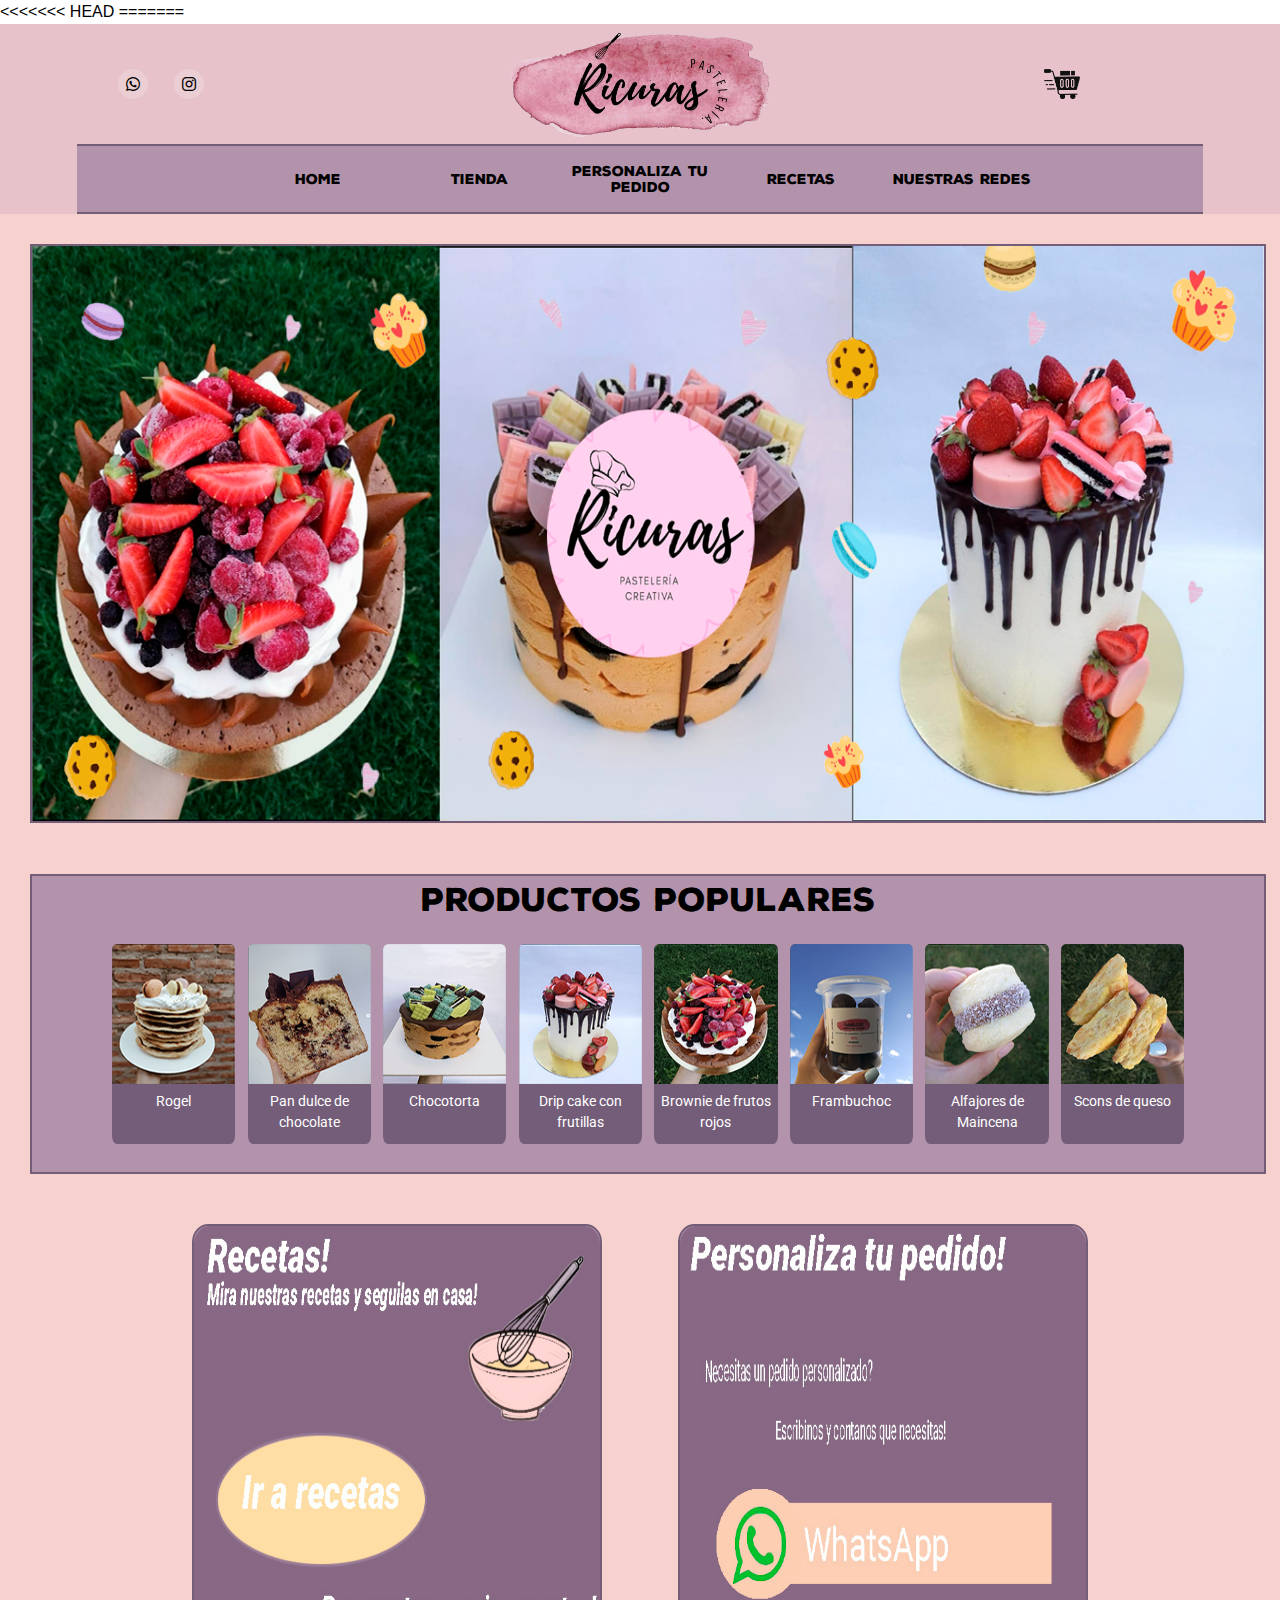
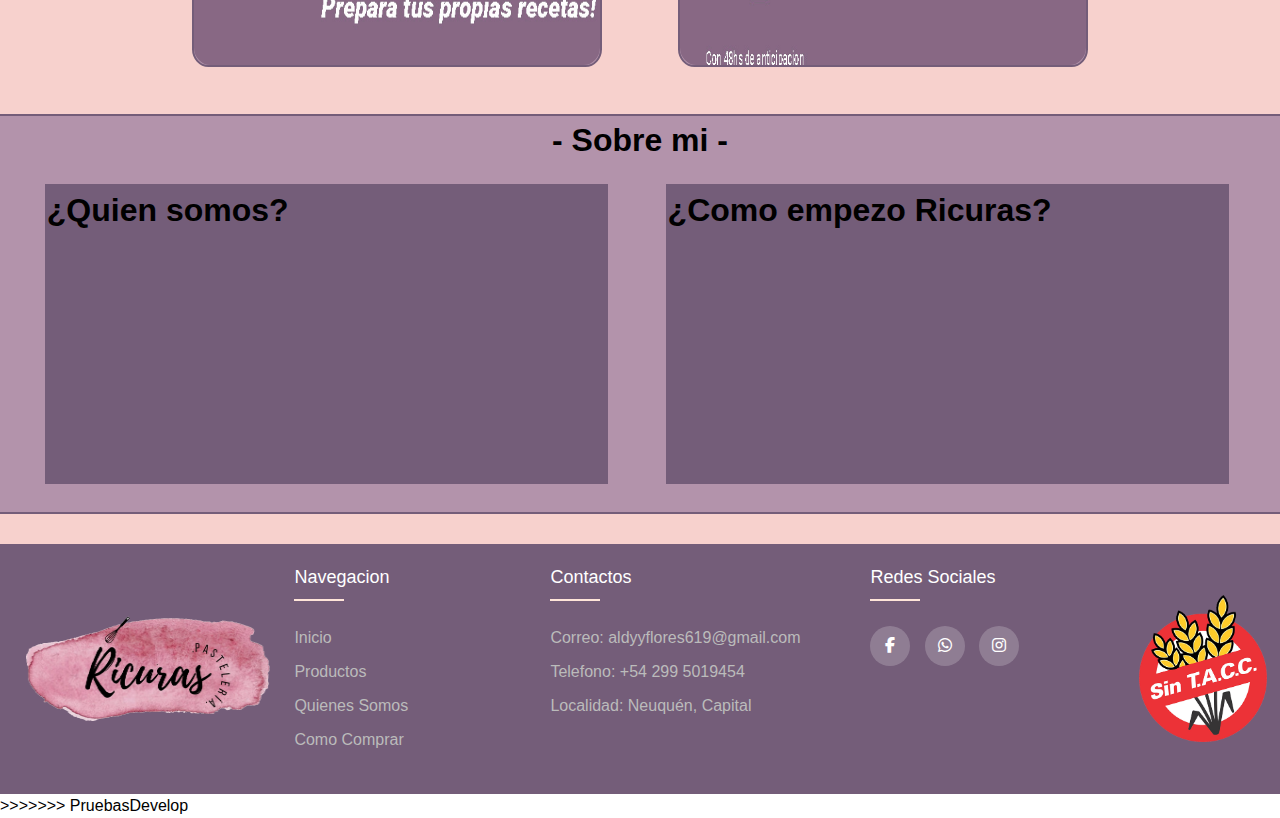
==== commit 9bf1ac12: "Merge de la rama Kamel y develop" ====
--- a/index.html
+++ b/index.html
@@ -1,76 +1,60 @@
 <!DOCTYPE html>
 <html lang="en">
-
 <head>
     <meta charset="UTF-8">
     <meta http-equiv="X-UA-Compatible" content="IE=edge">
     <meta name="viewport" content="width=device-width, initial-scale=1.0">
     <title>Ricuras Pasteleria</title>
+<<<<<<< HEAD
+</head>
+<body>
+    
+=======
+    <link rel="stylesheet" href="CSS/stylehead.css">
+    <link rel="stylesheet" href="CSS/stylemain.css">
     <link rel="stylesheet" href="CSS/style.css">
-    <link rel="stylesheet" type="text/css" href="CSS/slider.css">
-    <link rel="stylesheet" href="CSS/footer.css">
-    <link rel="stylesheet" href="CSS/header.css">
-    <link rel="stylesheet" href="CSS/main.css">
+    <link rel="stylesheet" href="CSS/slider.css">
+    <link rel="stylesheet" href="CSS/stylefoot.css">
     <link rel="stylesheet" type="text/css" href="https://cdnjs.cloudflare.com/ajax/libs/font-awesome/6.1.2/css/all.min.css">
     <!------- Se linkeo el SCRIPT al final del codigo debido a errores ----------->
 </head>
-
 <body>
     <div class="parent">
-        <!-------------------------------------------------- Inicio de HEADER -------------------------------------------->
         <header class="head_container">
-            <!-- Seccion superior de HEADER -->
             <div class="head_top">
-
                 <div class="social-links">
                     <a href="https://api.whatsapp.com/send/?phone=542995019454&text&type=phone_number&app_absent=0"><i class="fab fa-whatsapp"></i></a>
                     <a href="https://www.instagram.com/pasteleria__ricuras/?hl=es"><i class="fab fa-instagram"></i></a>
                 </div>
-
                 <div class="logo">
                     <a href="index.html">
                         <img src="imagenes/Logo_ricuras.png" alt="Ricuras Pasteleria" title="Ricuras Pasteleria">
                     </a>
                 </div>
-
                 <div class="shopwheel">
                     <a href="#">
                         <img src="imagenes/Carrito.png" alt="Carrito" title="Carrito">
                     </a>
                 </div>
-
-                <div id="Sesion">
-                    <a href="sesion.html">
-                        <h2>Iniciar Sesion</h2>
-                    </a>
-                </div>
             </div>
-            <!-- Fin seccion superior de header -->
-            <!-- Seccion inferior de header -->
             <div class="head_bot">
                 <a href="index.html" alt="Home">
                     <button>Home</button>
                 </a>
-
-                <a href="Tienda.html" alt="Shop">
+                <a href="shop.html" alt="Shop">
                     <button>Tienda</button>
                 </a>
-
                 <a href="#" alt="Where to buy">
                     <button>Personaliza tu pedido</button>
                 </a>
-
                 <a href="#" alt="Recipes">
                     <button>Recetas</button>
                 </a>
-
                 <a href="#" alt="Contact">
                     <button>Nuestras Redes</button>
                 </a>
             </div>
-            <!-- Fin seccion inferior de header -->
         </header>
-        <!----------------------------------------------- Fin de HEADER ------------------------------------------------>
         <!----------------------------------------------- Inicio de Main ----------------------------------------------->
         <div class="Main-container">
             <!------- Layout ----------->
@@ -81,10 +65,10 @@
                             <img src="Imagenes/Layout.png" alt="hola">
                         </section>
                         <section class="contenido-slider">
-                            <img src="Imagenes/Layout2.png" alt="hola">
+                            <img src="Imagenes/Layout.png" alt="hola">
                         </section>
                         <section class="contenido-slider">
-                            <img src="Imagenes/Layout3.png" alt="hola">
+                            <img src="Imagenes/Layout.png" alt="hola">
                         </section>
                         <section class="contenido-slider">
                             <img src="Imagenes/Layout.png" alt="hola">
@@ -96,7 +80,7 @@
             <!------- Productos Populares ----------->
             <div class="prod-populares">
                 <h1 id="h1-populares"> Productos Populares </h1>
-                <a id="First" href="">
+                <a id="First" href="Producto7.html">
                     <div>
                         <img src="Imagenes/Productos/prod_1.png" alt="Producto-1">
                         <h2 class="h1-prod-popular">Rogel</h2>
@@ -108,7 +92,7 @@
                         <h2 class="h1-prod-popular">Pan dulce de chocolate</h2>
                     </div>
                 </a>
-                <a href="">
+                <a href="Producto4.html">
                     <div>
                         <img src="Imagenes/Productos/prod_3.png" alt="Producto-1">
                         <h2 class="h1-prod-popular">Chocotorta</h2>
@@ -120,13 +104,13 @@
                         <h2 class="h1-prod-popular">Drip cake con frutillas</h2>
                     </div>
                 </a>
-                <a href="">
+                <a href="Producto1.html">
                     <div>
                         <img src="Imagenes/Productos/prod_5.png" alt="Producto-1">
                         <h2 class="h1-prod-popular">Brownie de frutos rojos</h2>
                     </div>
                 </a>
-                <a href="">
+                <a href="Producto6.html">
                     <div>
                         <img src="Imagenes/Productos/prod_6.png" alt="Producto-1">
                         <h2 class="h1-prod-popular">Frambuchoc</h2>
@@ -174,7 +158,7 @@
                 <h4>Navegacion</h4>
                 <ul>
                     <li><a href="#">Inicio</a></li>
-                    <li><a href="Tienda.html">Productos</a></li>
+                    <li><a href="#">Productos</a></li>
                     <li><a href="#">Quienes Somos</a></li>
                     <li><a href="#">Como Comprar</a></li>
                 </ul>
@@ -197,14 +181,15 @@
                 <img src="Imagenes/TACC.png" alt="T.A.C.C.">
             </div>
         </div>
+
     </div>
-    <!---------------------------------------------- Fin de FOOTER ----------------------------------------->
+    
 
 
 
     <!-- Enlaze de JS -->
     <script src="JS/script.js"></script>
     <!-- Enlaze de JS -->
+>>>>>>> PruebasDevelop
 </body>
-
 </html>--- a/CSS/stylehead.css
+++ b/CSS/stylehead.css
@@ -0,0 +1,177 @@
+@import url('https://fonts.googleapis.com/css2?family=Open+Sans:ital,wght@0,300;0,400;0,500;0,600;0,700;0,800;1,300;1,400;1,500;1,600;1,700;1,800&family=Oswald:wght@700&display=swap');
+@font-face {
+    src: url("../Fuentes/NexaRustSans-Black.otf");
+    font-family: cuerpo;
+}
+
+:root{
+    --border: #745d79;
+    --background-top: #e7c2ca;
+    --background-top-bot: #b393ab;
+    --background: #f7d1cd;
+}
+
+*{
+    margin: 0;
+    padding: 0;
+}
+
+.parent{
+    background-color: var(--background);
+}
+
+a{
+    display: grid;
+    position: relative;
+    color: black;
+    height: 100%;
+    width: 100%;
+    text-decoration: none;
+}
+
+/* Header */
+
+/* Container */
+.head_container{
+     /* indicar grid */
+     display: grid;
+     /* color */
+    background-color: var(--background-top);
+    /* tamaño de los lados */
+    padding-left: 6%;
+    padding-right: 6%;
+}
+
+.head_top {
+    /* indicar grid */
+    display: grid;
+    
+    /* declarar columnas y filas */
+    grid-template-columns: 25% 50% 25%;
+    grid-template-rows: 120px;
+
+    /* ubicacion de contenido*/
+    place-items: center;
+    place-content: center;
+}
+
+.head_top div :hover{
+    /* tamaño de aumento */
+    scale: 1.05;
+    
+    /* delay de la transicion */
+    transition: .7s ease all;
+}
+
+.social-links{
+    /* indicar grid */
+    display: grid;
+    
+    /* declarar columnas */
+    grid-template-columns: 40% 0%  auto ;
+    
+    /* altura y ancho ocupado */
+    width: 100%;
+    height: 100%;
+    
+    /* ubicacion de contenido*/
+    place-items: center;
+}
+
+.social-links a {
+    /* indicar grid */
+    display: grid;
+
+    /* color de fondo */
+    background-color: rgba(255, 255, 255, 0.2);
+    /* color */
+    color: black;
+
+    /* altura y ancho ocupado */
+    height: 30px;
+    width: 30px;
+
+    /* radio de borde */
+    border-radius: 50%;
+
+    /* ubicacion de los items*/
+    place-items: center;
+}
+
+.logo img{
+    /* altura y ancho total divido por 4*/
+    width: 259.5px;
+    height: 105px;
+}
+
+.shopwheel img{
+    /* altura y ancho total divido por -30- */
+    width: 36px;
+    height: 30.2px;
+
+    /* filter: invert(28%) sepia(56%) saturate(1350%) hue-rotate(299deg) brightness(90%) contrast(87%); */
+    filter: invert(28%) sepia(56%) saturate(1350%) hue-rotate(299deg) brightness(0%) contrast(87%);
+}
+
+.head_bot {
+    /* indicar grid */
+    display: grid;
+
+    /* declarar los bordes y color */
+    border-top: 2px solid var(--border);
+    border-bottom: 2px solid var(--border);
+
+    /* color */
+    background-color: var(--background-top-bot);
+
+    /* declarar columnas y filas  */
+    grid-template-columns: repeat(5, 14.28%);
+    grid-template-rows: 65.5px;
+
+    /* ubicacion de contenido*/
+    place-items: center;
+    place-content: center;
+}
+
+.head_bot button {
+    /* indicar grid */
+    display: grid;
+
+    /* posicion */
+    position: relative;
+
+    /* indicar ausencia de bordes */
+    border: none;
+
+    /* color */
+    background-color: var(--background-top-bot);
+
+    /* fuente */
+    font-family: cuerpo;
+
+    /* tamaño de fuente */
+    font-size: 13.8px;
+
+    /* ubicacion del contenido */
+    justify-content: center;
+    align-items: center;
+
+    /* altura ocupada */
+    height:  100%;
+    width: 100%;
+
+    /* delay de transicion */
+    transition: .7s ease all;
+    /* que lo tome como link */
+    cursor: pointer;
+}
+
+.head_bot :hover{
+    /* tamaño de aumento */
+    font-size: 100%;
+
+    /* color de fuente */
+    color: var(--background-top);
+    /* color */
+    background-color: var(--border);
+}--- a/CSS/stylemain.css
+++ b/CSS/stylemain.css
@@ -0,0 +1,170 @@
+@import url(stylehead.css);
+@import url('https://fonts.googleapis.com/css2?family=Roboto:wght@500&display=swap');
+
+/* ----------------------------------------------------------- Inicio Main ---------------------------------------------------- */
+
+.Main-container {
+    position: relative;
+    display: flex;
+    background-color: #f7d1cd;
+    width: 100%;
+    height: 100%;
+    padding-bottom: 30px;
+}
+
+.layout {
+    position: absolute;
+    border: 2px solid var(--border);
+    margin: 30px;
+    width: 96.6%;
+    height: 30%;
+}
+
+.prod-populares {
+    position: absolute;
+    background-color: var(--background-top-bot);
+    border: 2px solid var(--border);
+    margin: 30px;
+    margin-left: 30px;
+    margin-top: 660px;
+    width: 96.6%;
+    height: 300px;
+}
+
+.sobre-mi {
+    position: relative;
+    background-color: var(--background-top-bot);
+    border-top: 2px solid var(--border);
+    border-bottom: 2px solid var(--border);
+    /* Esta propiedad (margin-top) es la encargada de manejar el tamaño del main, mientras mayor sea, mas tamaño*/
+    margin-top: 1500px;
+    width: 100%;
+    height: 400px;
+}
+
+#h1-sobremi {
+    color: black;
+    text-align: center;
+    margin: auto;
+}
+
+.h1-sobremi {
+    color: black;
+    text-align: center;
+}
+
+#h1-populares {
+    color: black;
+    text-align: center;
+    font-family: cuerpo;
+}
+
+.sobre-mi div {
+    position: relative;
+    display: flex;
+    margin-top: 20px;
+    margin-right: 1%;
+    margin-left: 3.5%;
+    padding-right: 10px;
+    width: 44%;
+    height: 300px;
+    border: 2px solid var(--border);
+    float: left;
+    background-color: var(--border);
+}
+
+.prod-populares a {
+    display: flex;
+    margin-top: 20px;
+    margin-left: 1%;
+    width: 10%;
+    height: 200px;
+    background-color: var(--border);
+    float: left;
+    border-radius: 4%;
+    transition: 0.4s ease all;
+}
+
+#First {
+    margin-left: 6.50%;
+}
+
+.prod-populares a:hover {
+    scale: 1.1;
+}
+
+.prod-populares a div img {
+    width: 100%;
+    height: 70%;
+    border-top-left-radius: 4%;
+    border-top-right-radius: 4%;
+}
+
+.prod-populares a div {
+    width: 100%;
+}
+
+.h1-prod-popular {
+    color: white;
+    margin-top: 0%;
+    font-weight: normal;
+    font-size: 14px;
+    text-align: center;
+    font-family: 'Roboto';
+}
+
+.prod-populares a:first-of-type {
+    margin-left: 5.3%;
+}
+
+.Personaliza {
+    display: flex;
+    margin-top: 1010px;
+    border-radius: 4%;
+    margin-left: 53%;
+    height: 23%;
+    position: absolute;
+    border: 2px solid var(--border);
+    width: 32%;
+    background-color: var(--background-top-bot);
+}
+
+.Recetas {
+    display: flex;
+    margin-top: 1010px;
+    margin-left: 15%;
+    border-radius: 4%;
+    height: 23%;
+    position: absolute;
+    border: 2px solid var(--border);
+    width: 32%;
+    background-color: var(--background-top-bot);
+}
+
+.Personaliza a img {
+    width: 100%;
+    height: 100%;
+    border-radius: 4%;
+}
+
+.Personaliza a {
+    transition: 0.4s ease all;
+}
+
+.Personaliza a:hover {
+    scale: 1.05;
+}
+
+.Recetas a {
+    transition: 0.4s ease all;
+}
+
+.Recetas a:hover {
+    scale: 1.05;
+}
+
+.Recetas a img {
+    width: 100%;
+    height: 100%;
+    border-radius: 4%;
+}--- a/CSS/style.css
+++ b/CSS/style.css
@@ -0,0 +1,139 @@
+@import url('https://fonts.googleapis.com/css2?family=Open+Sans:ital,wght@0,300;0,400;0,500;0,600;0,700;0,800;1,300;1,400;1,500;1,600;1,700;1,800&family=Oswald:wght@700&display=swap');
+
+/* Header */
+
+.grid-container_head {
+    display: grid;
+    background-color: antiquewhite;
+    grid-template-columns: 25% 50% 25%;
+    grid-template-rows: 100%;
+    align-content: flex-start;
+    justify-content: flex-start;
+}
+
+.grid-container_head_bot {
+    display: grid;
+    background-color: antiquewhite;
+    grid-template-columns: repeat(7, 14.28571428571429%);
+    grid-template-rows: 50px;
+    align-content: flex-start;
+    justify-content: flex-start;
+}
+
+.grid-container_head div {
+    background-color: rgb(117, 117, 238);
+    text-align: center;
+    padding: 33px;
+}
+
+.grid-container_head_bot div {
+    background-color: rgb(243, 107, 107);
+    text-align: center;
+    padding: 15px;
+}
+
+
+/* Footer */
+
+body {
+    line-height: 1.5;
+    font-family: 'Poppins', sans-serif;
+}
+
+.grid-container_footer {
+    height: 250px;
+    display: grid;
+    grid-template-columns: auto 350px auto 320px auto;
+    background-color: #745d79;
+}
+
+.lista-footer {
+    list-style: none;
+}
+
+.grid-container_footer h4 {
+    padding-top: 20px;
+    font-size: 18px;
+    color: #ffffff;
+    text-transform: capitalize;
+    margin-bottom: 35px;
+    font-weight: 500;
+    position: relative;
+}
+
+.grid-container_footer h4::before {
+    content: '';
+    position: absolute;
+    left: 0;
+    bottom: -10px;
+    background-color: #FFE5D9;
+    height: 2px;
+    box-sizing: border-box;
+    width: 50px;
+}
+
+.grid-container_footer ul li:not(:last-child) {
+    margin-bottom: 10px;
+}
+
+.grid-container_footer ul li a {
+    font-size: 16px;
+    text-transform: capitalize;
+    color: #ffffff;
+    text-decoration: none;
+    font-weight: 300;
+    color: #bbbbbb;
+    display: block;
+    transition: all 0.3s ease;
+}
+
+.grid-container_footer ul li a:hover {
+    color: #ffffff;
+    padding-left: 10px;
+}
+
+.Logo_Empresa img {
+    width: 245px;
+    height: 105px;
+}
+
+.Logo_Empresa {
+    display: grid;
+    place-content: center;
+}
+
+.Contactos ul li {
+    color: #bbbbbb;
+}
+
+.grid-container_footer .Informacion a {
+    display: inline-block;
+    height: 40px;
+    width: 40px;
+    background-color: rgba(255, 255, 255, 0.2);
+    margin: 0 10px 10px 0;
+    text-align: center;
+    line-height: 40px;
+    border-radius: 50%;
+    color: #ffffff;
+    transition: all 0.5s ease;
+}
+
+.grid-container_footer .Informacion a:hover {
+    color: #24262b;
+    background-color: #ffffff;
+}
+
+.Logo_TACC img {
+    width: 128.33333333333333333333333333333px;
+    height: 147px;
+}
+
+.Logo_TACC {
+    display: grid;
+    place-content: center;
+}
+
+.lista-footer {
+    padding: 0;
+}--- a/CSS/stylefoot.css
+++ b/CSS/stylefoot.css
@@ -0,0 +1,107 @@
+@import url('https://fonts.googleapis.com/css2?family=Open+Sans:ital,wght@0,300;0,400;0,500;0,600;0,700;0,800;1,300;1,400;1,500;1,600;1,700;1,800&family=Oswald:wght@700&display=swap');
+
+
+/* Footer */
+
+body {
+    line-height: 1.5;
+    font-family: 'Poppins', sans-serif;
+}
+
+.grid-container_footer {
+    height: 250px;
+    display: grid;
+    grid-template-columns: auto 20% 25% 20% 12%;
+    background-color: #745d79;
+}
+
+ul {
+    list-style: none;
+}
+
+.grid-container_footer h4 {
+    padding-top: 20px;
+    font-size: 18px;
+    color: #ffffff;
+    text-transform: capitalize;
+    margin-bottom: 35px;
+    font-weight: 500;
+    position: relative;
+}
+
+.grid-container_footer h4::before {
+    content: '';
+    position: absolute;
+    left: 0;
+    bottom: -10px;
+    background-color: #FFE5D9;
+    height: 2px;
+    box-sizing: border-box;
+    width: 50px;
+}
+
+.grid-container_footer ul li:not(:last-child) {
+    margin-bottom: 10px;
+}
+
+.grid-container_footer ul li a {
+    font-size: 16px;
+    text-transform: capitalize;
+    color: #ffffff;
+    text-decoration: none;
+    font-weight: 300;
+    color: #bbbbbb;
+    display: block;
+    transition: all 0.3s ease;
+}
+
+.grid-container_footer ul li a:hover {
+    color: #ffffff;
+    padding-left: 10px;
+}
+
+.Logo_Empresa img {
+    width: 245px;
+    height: 105px;
+}
+
+.Logo_Empresa {
+    display: grid;
+    place-content: center;
+}
+
+.Contactos ul li {
+    color: #bbbbbb;
+}
+
+.grid-container_footer .Informacion a {
+    display: inline-block;
+    height: 40px;
+    width: 40px;
+    background-color: rgba(255, 255, 255, 0.2);
+    margin: 0 10px 10px 0;
+    text-align: center;
+    line-height: 40px;
+    border-radius: 50%;
+    color: #ffffff;
+    transition: all 0.5s ease;
+}
+
+.grid-container_footer .Informacion a:hover {
+    color: #24262b;
+    background-color: #ffffff;
+}
+
+.Logo_TACC img {
+    width: 128.33333333333333333333333333333px;
+    height: 147px;
+}
+
+.Logo_TACC {
+    display: grid;
+    place-content: center;
+}
+
+ul {
+    padding: 0;
+}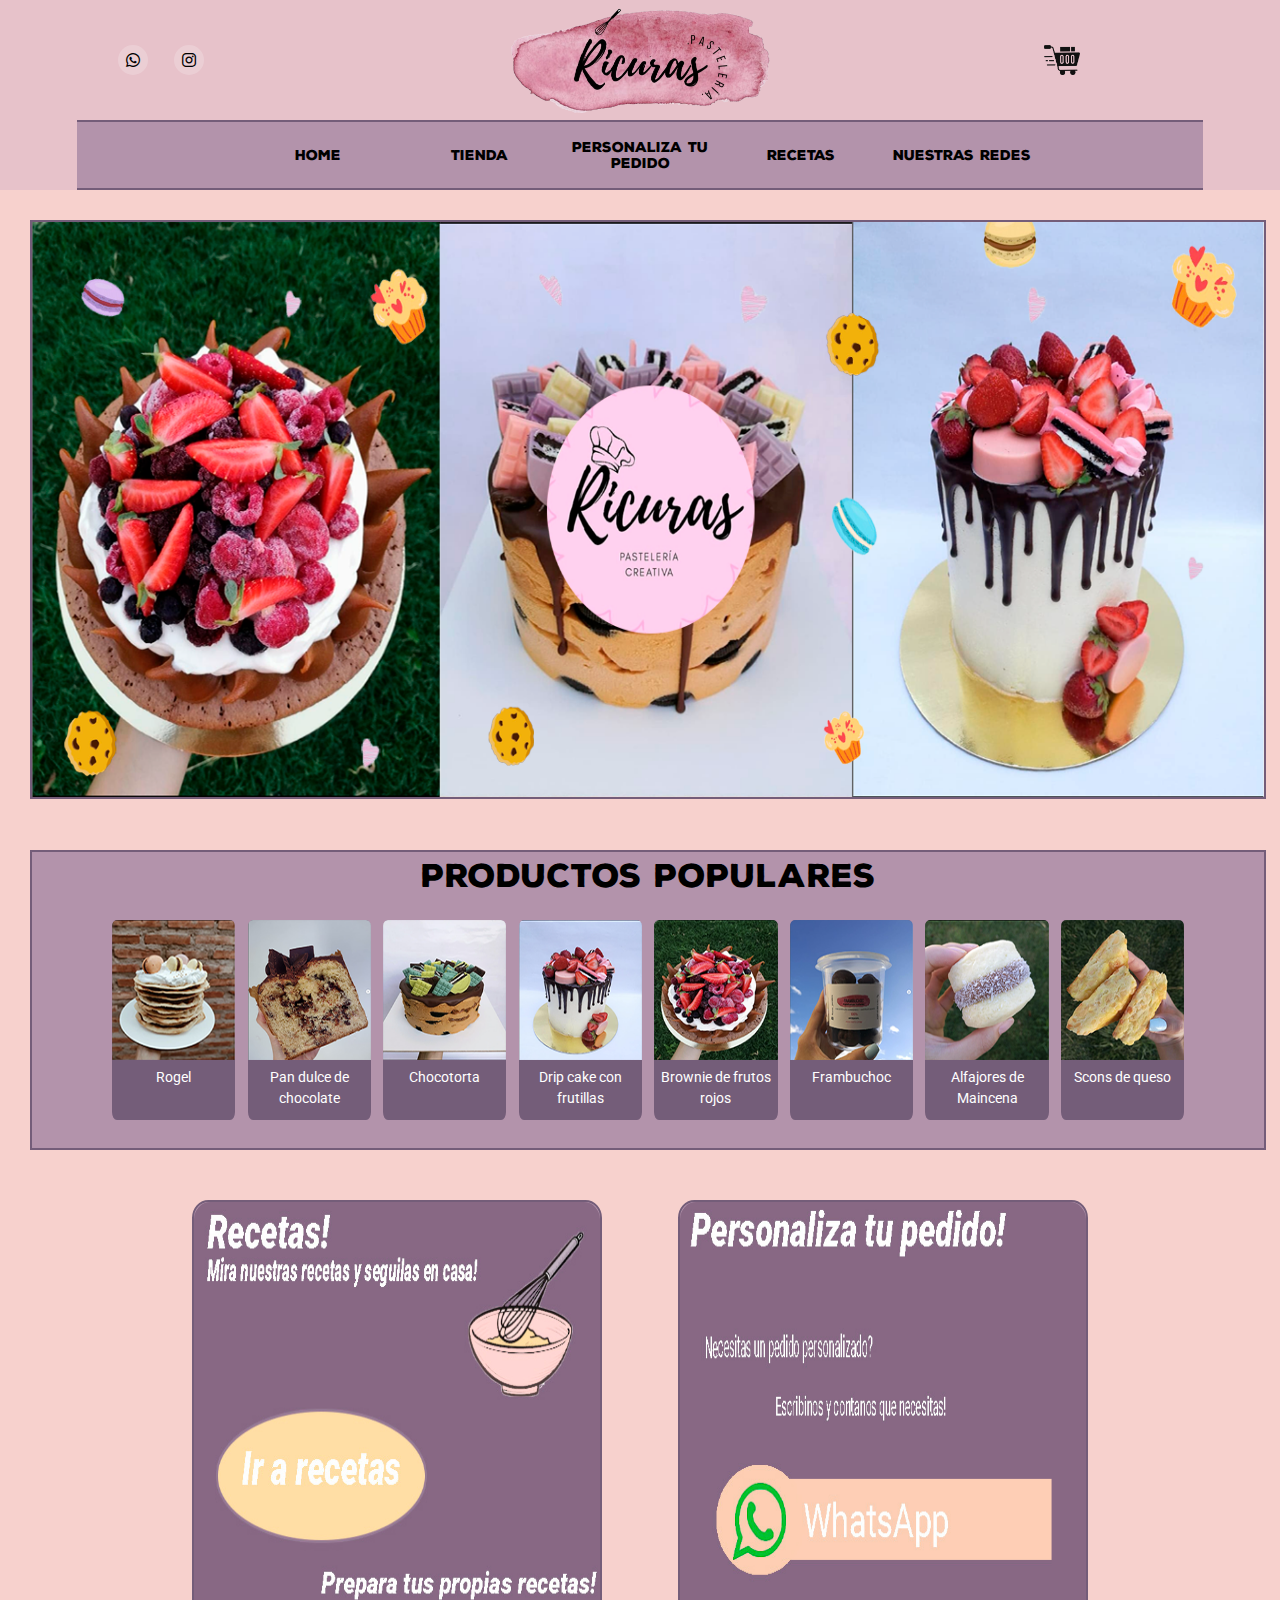
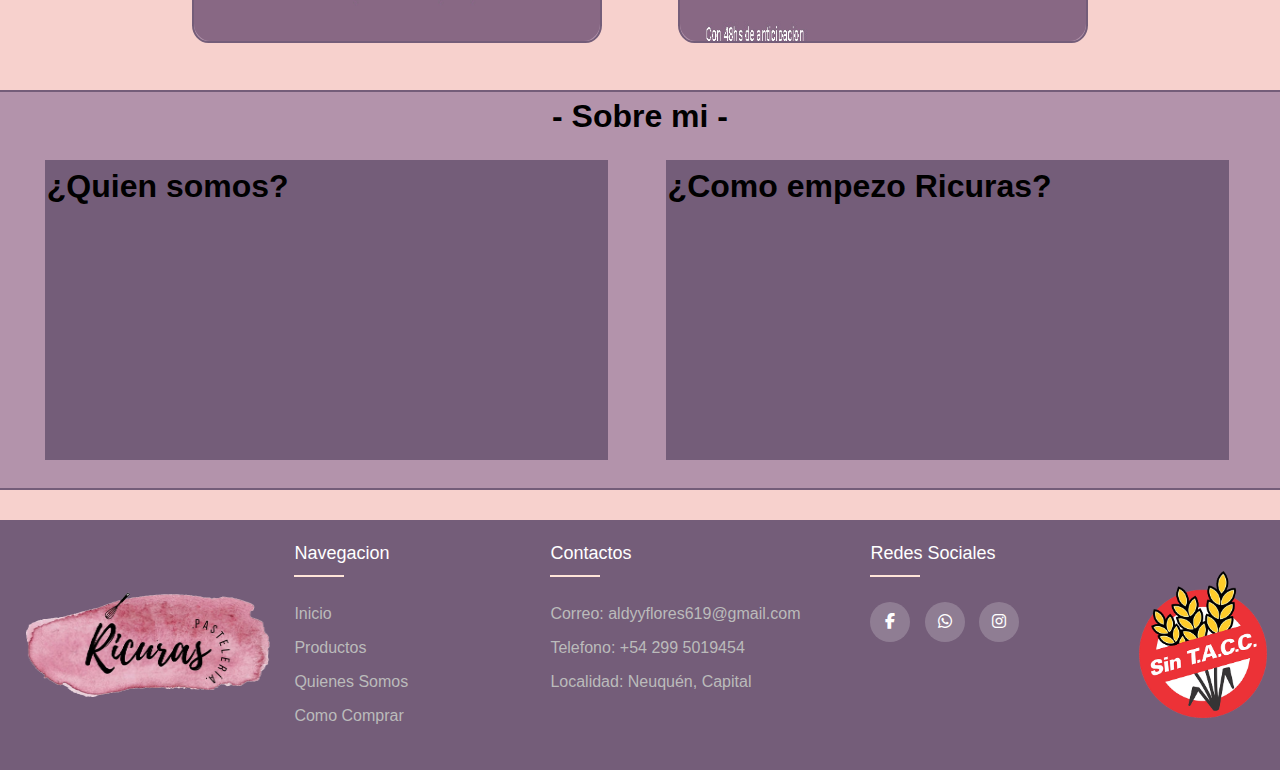
==== commit 131bd0c3: "Merge develop y mateo" ====
--- a/index.html
+++ b/index.html
@@ -5,11 +5,6 @@
     <meta http-equiv="X-UA-Compatible" content="IE=edge">
     <meta name="viewport" content="width=device-width, initial-scale=1.0">
     <title>Ricuras Pasteleria</title>
-<<<<<<< HEAD
-</head>
-<body>
-    
-=======
     <link rel="stylesheet" href="CSS/stylehead.css">
     <link rel="stylesheet" href="CSS/stylemain.css">
     <link rel="stylesheet" href="CSS/style.css">
@@ -41,7 +36,7 @@
                 <a href="index.html" alt="Home">
                     <button>Home</button>
                 </a>
-                <a href="shop.html" alt="Shop">
+                <a href="Tienda.html" alt="Shop">
                     <button>Tienda</button>
                 </a>
                 <a href="#" alt="Where to buy">
@@ -50,7 +45,7 @@
                 <a href="#" alt="Recipes">
                     <button>Recetas</button>
                 </a>
-                <a href="#" alt="Contact">
+                <a href="contact.html" alt="Contact">
                     <button>Nuestras Redes</button>
                 </a>
             </div>
@@ -190,6 +185,5 @@
     <!-- Enlaze de JS -->
     <script src="JS/script.js"></script>
     <!-- Enlaze de JS -->
->>>>>>> PruebasDevelop
 </body>
-</html>+</html>
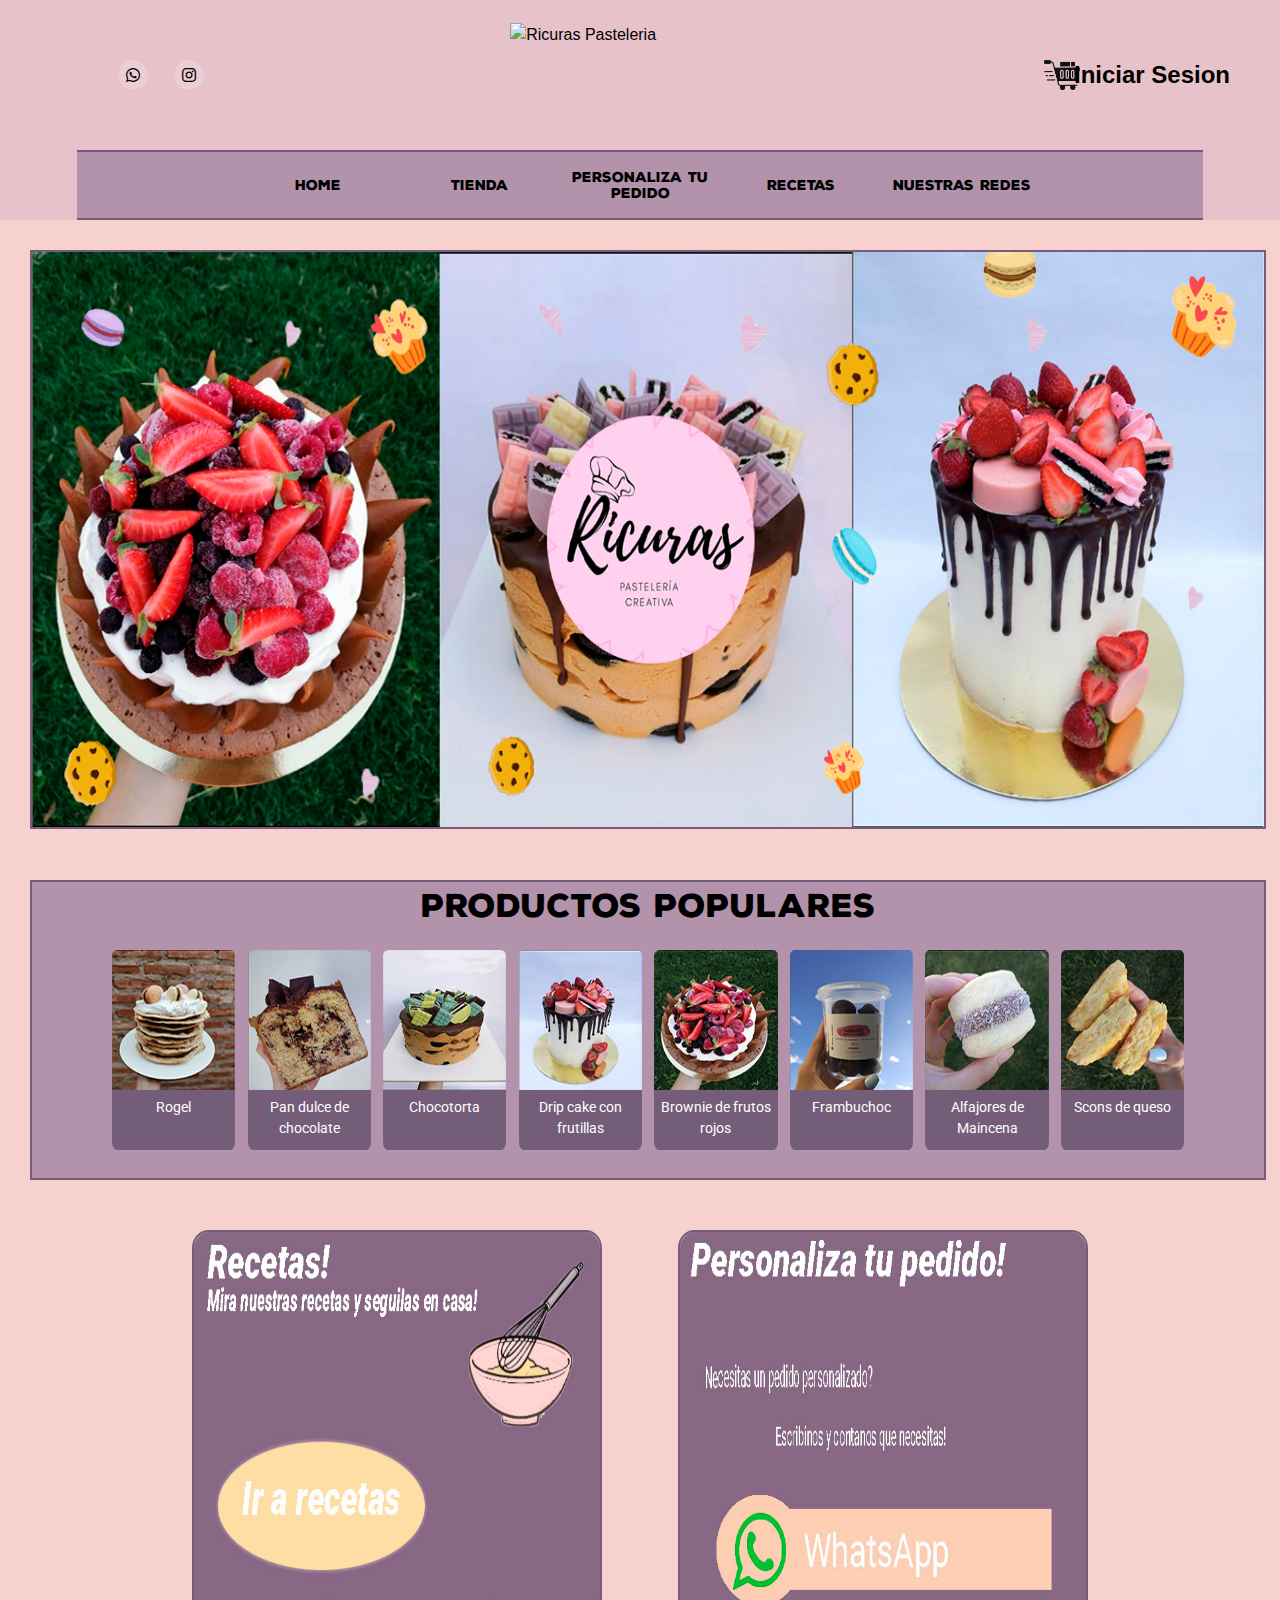
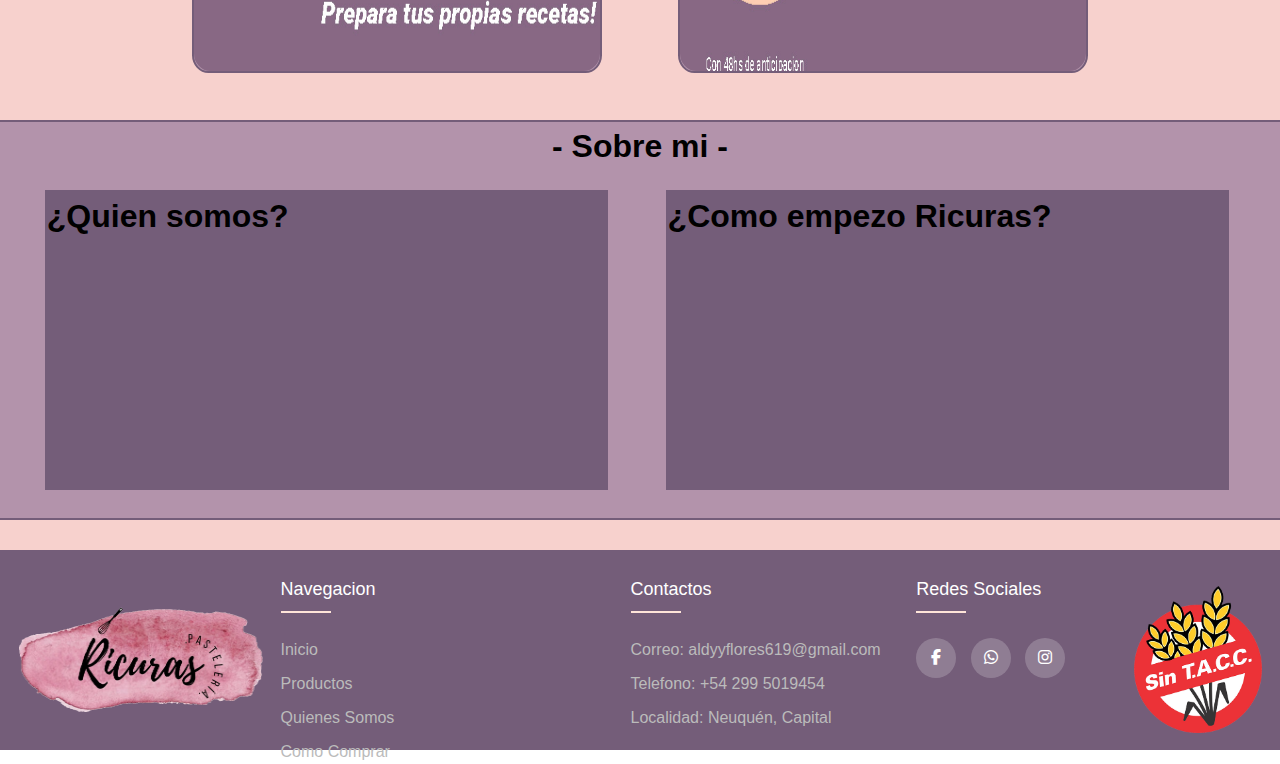
==== commit 3fa680d9: "Merge rama Dev con rama Pruebas_Mati" ====
--- a/index.html
+++ b/index.html
@@ -1,5 +1,6 @@
 <!DOCTYPE html>
 <html lang="en">
+
 <head>
     <meta charset="UTF-8">
     <meta http-equiv="X-UA-Compatible" content="IE=edge">
@@ -8,14 +9,19 @@
     <link rel="stylesheet" href="CSS/stylehead.css">
     <link rel="stylesheet" href="CSS/stylemain.css">
     <link rel="stylesheet" href="CSS/style.css">
-    <link rel="stylesheet" href="CSS/slider.css">
-    <link rel="stylesheet" href="CSS/stylefoot.css">
+    <link rel="stylesheet" type="text/css" href="CSS/slider.css">
+    <link rel="stylesheet" href="CSS/footer.css">
+    <link rel="stylesheet" href="CSS/header.css">
+    <link rel="stylesheet" href="CSS/main.css">
     <link rel="stylesheet" type="text/css" href="https://cdnjs.cloudflare.com/ajax/libs/font-awesome/6.1.2/css/all.min.css">
     <!------- Se linkeo el SCRIPT al final del codigo debido a errores ----------->
 </head>
+
 <body>
     <div class="parent">
+        <!-------------------------------------------------- Inicio de HEADER -------------------------------------------->
         <header class="head_container">
+            <!-- Seccion superior de HEADER -->
             <div class="head_top">
                 <div class="social-links">
                     <a href="https://api.whatsapp.com/send/?phone=542995019454&text&type=phone_number&app_absent=0"><i class="fab fa-whatsapp"></i></a>
@@ -31,7 +37,15 @@
                         <img src="imagenes/Carrito.png" alt="Carrito" title="Carrito">
                     </a>
                 </div>
-            </div>
+
+                <div id="Sesion">
+                    <a href="sesion.html">
+                        <h2>Iniciar Sesion</h2>
+                    </a>
+                </div>
+            </div>
+            <!-- Fin seccion superior de header -->
+            <!-- Seccion inferior de header -->
             <div class="head_bot">
                 <a href="index.html" alt="Home">
                     <button>Home</button>
@@ -49,7 +63,9 @@
                     <button>Nuestras Redes</button>
                 </a>
             </div>
+            <!-- Fin seccion inferior de header -->
         </header>
+        <!----------------------------------------------- Fin de HEADER ------------------------------------------------>
         <!----------------------------------------------- Inicio de Main ----------------------------------------------->
         <div class="Main-container">
             <!------- Layout ----------->
@@ -60,10 +76,10 @@
                             <img src="Imagenes/Layout.png" alt="hola">
                         </section>
                         <section class="contenido-slider">
-                            <img src="Imagenes/Layout.png" alt="hola">
-                        </section>
-                        <section class="contenido-slider">
-                            <img src="Imagenes/Layout.png" alt="hola">
+                            <img src="Imagenes/Layout2.png" alt="hola">
+                        </section>
+                        <section class="contenido-slider">
+                            <img src="Imagenes/Layout3.png" alt="hola">
                         </section>
                         <section class="contenido-slider">
                             <img src="Imagenes/Layout.png" alt="hola">
@@ -75,7 +91,7 @@
             <!------- Productos Populares ----------->
             <div class="prod-populares">
                 <h1 id="h1-populares"> Productos Populares </h1>
-                <a id="First" href="Producto7.html">
+                <a id="First" href="">
                     <div>
                         <img src="Imagenes/Productos/prod_1.png" alt="Producto-1">
                         <h2 class="h1-prod-popular">Rogel</h2>
@@ -153,7 +169,7 @@
                 <h4>Navegacion</h4>
                 <ul>
                     <li><a href="#">Inicio</a></li>
-                    <li><a href="#">Productos</a></li>
+                    <li><a href="Tienda.html">Productos</a></li>
                     <li><a href="#">Quienes Somos</a></li>
                     <li><a href="#">Como Comprar</a></li>
                 </ul>
@@ -176,9 +192,8 @@
                 <img src="Imagenes/TACC.png" alt="T.A.C.C.">
             </div>
         </div>
-
     </div>
-    
+    <!---------------------------------------------- Fin de FOOTER ----------------------------------------->
 
 
 
@@ -186,4 +201,12 @@
     <script src="JS/script.js"></script>
     <!-- Enlaze de JS -->
 </body>
-</html>
+
+
+
+<!-- Enlaze de JS -->
+<script src="JS/script.js"></script>
+<!-- Enlaze de JS -->
+</body>
+
+</html>--- a/CSS/stylehead.css
+++ b/CSS/stylehead.css
@@ -27,6 +27,7 @@
     height: 100%;
     width: 100%;
     text-decoration: none;
+    transition: 0.7s ease all;
 }
 
 /* Header */
@@ -51,6 +52,7 @@
     grid-template-rows: 120px;
 
     /* ubicacion de contenido*/
+    height: 150px;
     place-items: center;
     place-content: center;
 }
@@ -76,6 +78,17 @@
     
     /* ubicacion de contenido*/
     place-items: center;
+}
+
+#sesioni {
+    color: black;
+    font-size: 20px;
+}
+
+#Sesion {
+    position: absolute;
+    margin-left: 80%;
+    transition: 0.7s ease all;
 }
 
 .social-links a {
--- a/CSS/footer.css
+++ b/CSS/footer.css
@@ -0,0 +1,111 @@
+@import url(main.css);
+@import url(parametros.css);
+@import url(header.css);
+
+/* Footer */
+
+body {
+    line-height: 1.5;
+    font-family: 'Poppins', sans-serif;
+}
+
+.grid-container_footer {
+    padding-top: 0.5%;
+    position: relative;
+    width: 100%;
+    height: 200px;
+    display: grid;
+    grid-template-columns: auto 350px auto 200px auto;
+    background-color: #745d79;
+    margin-top: 0%;
+}
+
+ul {
+    list-style: none;
+}
+
+.grid-container_footer h4 {
+    font-size: 18px;
+    color: #ffffff;
+    text-transform: capitalize;
+    margin-bottom: 35px;
+    font-weight: 500;
+    position: relative;
+}
+
+.grid-container_footer h4::before {
+    content: '';
+    position: absolute;
+    left: 0;
+    bottom: -10px;
+    background-color: #FFE5D9;
+    height: 2px;
+    box-sizing: border-box;
+    width: 50px;
+}
+
+.grid-container_footer ul li:not(:last-child) {
+    margin-bottom: 10px;
+}
+
+.grid-container_footer ul li a {
+    font-size: 16px;
+    text-transform: capitalize;
+    color: #ffffff;
+    text-decoration: none;
+    font-weight: 300;
+    color: #bbbbbb;
+    display: block;
+    transition: all 0.3s ease;
+}
+
+.grid-container_footer ul li a:hover {
+    color: #ffffff;
+    padding-left: 10px;
+}
+
+.Logo_Empresa img {
+    width: 245px;
+    height: 105px;
+}
+
+.Logo_Empresa {
+    display: grid;
+    place-content: center;
+}
+
+.Contactos ul li {
+    color: #bbbbbb;
+}
+
+.grid-container_footer .Informacion a {
+    display: inline-block;
+    height: 40px;
+    width: 40px;
+    background-color: rgba(255, 255, 255, 0.2);
+    margin: 0 10px 10px 0;
+    text-align: center;
+    line-height: 40px;
+    border-radius: 50%;
+    color: #ffffff;
+    transition: all 0.5s ease;
+}
+
+.grid-container_footer .Informacion a:hover {
+    color: #24262b;
+    background-color: #ffffff;
+}
+
+.Logo_TACC img {
+    width: 128.33333333333333333333333333333px;
+    height: 147px;
+}
+
+.Logo_TACC {
+    display: grid;
+    place-content: center;
+}
+
+ul {
+    padding: 0;
+}--- a/CSS/header.css
+++ b/CSS/header.css
@@ -0,0 +1,164 @@
+@import url(parametros.css);
+@import url(main.css);
+@import url(footer.css);
+
+/* ----------------------------------------------------------- Inicio Header ---------------------------------------------------- */
+
+@font-face {
+    src: url("../Fuentes/NexaRustSans-Black.otf");
+    font-family: cuerpo;
+}
+
+:root {
+    --border: #745d79;
+    --background-top: #e7c2ca;
+    --background-top-bot: #b393ab;
+    --background: #f9dbbd;
+}
+
+a {
+    display: grid;
+    position: relative;
+    color: black;
+    height: 100%;
+    width: 100%;
+    text-decoration: none;
+    transition: 0.7s ease all;
+}
+
+
+/* Header */
+
+
+/* Container */
+
+.head_container {
+    /* indicar grid */
+    display: grid;
+    /* color */
+    background-color: var(--background-top);
+    /* tamaño de los lados */
+    padding-left: 6%;
+    padding-right: 6%;
+}
+
+.head_top {
+    /* indicar grid */
+    display: grid;
+    /* declarar columnas y filas */
+    grid-template-columns: 25% 50% 25%;
+    grid-template-rows: 120px;
+    /* ubicacion de contenido*/
+    height: 150px;
+    place-items: center;
+    place-content: center;
+}
+
+.head_top div :hover {
+    /* tamaño de aumento */
+    scale: 1.05;
+    /* delay de la transicion */
+    transition: .7s ease all;
+}
+
+.social-links {
+    /* indicar grid */
+    display: grid;
+    /* declarar columnas */
+    grid-template-columns: 40% 0% auto;
+    /* altura y ancho ocupado */
+    width: 100%;
+    height: 100%;
+    /* ubicacion de contenido*/
+    place-items: center;
+}
+
+#sesioni {
+    color: black;
+    font-size: 20px;
+}
+
+#Sesion {
+    position: absolute;
+    margin-left: 80%;
+    transition: 0.7s ease all;
+}
+
+.social-links a {
+    /* indicar grid */
+    display: grid;
+    /* color de fondo */
+    background-color: rgba(255, 255, 255, 0.2);
+    /* color */
+    color: black;
+    /* altura y ancho ocupado */
+    height: 30px;
+    width: 30px;
+    /* radio de borde */
+    border-radius: 50%;
+    /* ubicacion de los items*/
+    place-items: center;
+}
+
+.logo img {
+    /* altura y ancho total divido por 4*/
+    width: 259.5px;
+    height: 105px;
+}
+
+.shopwheel img {
+    /* altura y ancho total divido por -30- */
+    width: 36px;
+    height: 30.2px;
+    /* filter: invert(28%) sepia(56%) saturate(1350%) hue-rotate(299deg) brightness(90%) contrast(87%); */
+    filter: invert(28%) sepia(56%) saturate(1350%) hue-rotate(299deg) brightness(0%) contrast(87%);
+}
+
+.head_bot {
+    /* indicar grid */
+    display: grid;
+    /* declarar los bordes y color */
+    border-top: 2px solid var(--border);
+    border-bottom: 2px solid var(--border);
+    /* color */
+    background-color: var(--background-top-bot);
+    /* declarar columnas y filas  */
+    grid-template-columns: repeat(5, 14.28%);
+    grid-template-rows: 65.5px;
+    /* ubicacion de contenido*/
+    place-items: center;
+    place-content: center;
+}
+
+.head_bot button {
+    color: black;
+    /* indicar grid */
+    display: grid;
+    /* posicion */
+    position: relative;
+    /* indicar ausencia de bordes */
+    border: none;
+    /* color */
+    background-color: var(--background-top-bot);
+    /* fuente */
+    font-family: cuerpo;
+    /* tamaño de fuente */
+    font-size: 13.8px;
+    /* ubicacion del contenido */
+    justify-content: center;
+    align-items: center;
+    /* altura ocupada */
+    height: 100%;
+    width: 100%;
+    /* delay de transicion */
+    transition: .7s ease all;
+}
+
+.head_bot :hover {
+    /* tamaño de aumento */
+    font-size: 100%;
+    /* color de fuente */
+    color: white;
+    /* color */
+    background-color: var(--border);
+}--- a/CSS/main.css
+++ b/CSS/main.css
@@ -0,0 +1,171 @@
+@import url(parametros.css);
+@import url(footer.css);
+@import url(header.css);
+
+/* ----------------------------------------------------------- Inicio Main ---------------------------------------------------- */
+
+.Main-container {
+    position: relative;
+    display: flex;
+    background-color: #f7d1cd;
+    width: 100%;
+    height: 100%;
+    padding-bottom: 30px;
+}
+
+.layout {
+    position: absolute;
+    border: 2px solid var(--border);
+    margin: 30px;
+    width: 96.6%;
+    height: 30%;
+}
+
+.prod-populares {
+    position: absolute;
+    background-color: var(--background-top-bot);
+    border: 2px solid var(--border);
+    margin: 30px;
+    margin-left: 30px;
+    margin-top: 660px;
+    width: 96.6%;
+    height: 300px;
+}
+
+.sobre-mi {
+    position: relative;
+    background-color: var(--background-top-bot);
+    border-top: 2px solid var(--border);
+    border-bottom: 2px solid var(--border);
+    /* Esta propiedad (margin-top) es la encargada de manejar el tamaño del main, mientras mayor sea, mas tamaño*/
+    margin-top: 1500px;
+    width: 100%;
+    height: 400px;
+}
+
+#h1-sobremi {
+    color: black;
+    text-align: center;
+    margin: auto;
+}
+
+.h1-sobremi {
+    color: black;
+    text-align: center;
+}
+
+#h1-populares {
+    color: black;
+    text-align: center;
+    font-family: cuerpo;
+}
+
+.sobre-mi div {
+    position: relative;
+    display: flex;
+    margin-top: 20px;
+    margin-right: 1%;
+    margin-left: 3.5%;
+    padding-right: 10px;
+    width: 44%;
+    height: 300px;
+    border: 2px solid var(--border);
+    float: left;
+    background-color: var(--border);
+}
+
+.prod-populares a {
+    display: flex;
+    margin-top: 20px;
+    margin-left: 1%;
+    width: 10%;
+    height: 200px;
+    background-color: var(--border);
+    float: left;
+    border-radius: 4%;
+    transition: 0.4s ease all;
+}
+
+#First {
+    margin-left: 6.50%;
+}
+
+.prod-populares a:hover {
+    scale: 1.1;
+}
+
+.prod-populares a div img {
+    width: 100%;
+    height: 70%;
+    border-top-left-radius: 4%;
+    border-top-right-radius: 4%;
+}
+
+.prod-populares a div {
+    width: 100%;
+}
+
+.h1-prod-popular {
+    color: white;
+    margin-top: 0%;
+    font-weight: normal;
+    font-size: 14px;
+    text-align: center;
+    font-family: 'Roboto';
+}
+
+.prod-populares a:first-of-type {
+    margin-left: 5.3%;
+}
+
+.Personaliza {
+    display: flex;
+    margin-top: 1010px;
+    border-radius: 4%;
+    margin-left: 53%;
+    height: 23%;
+    position: absolute;
+    border: 2px solid var(--border);
+    width: 32%;
+    background-color: var(--background-top-bot);
+}
+
+.Recetas {
+    display: flex;
+    margin-top: 1010px;
+    margin-left: 15%;
+    border-radius: 4%;
+    height: 23%;
+    position: absolute;
+    border: 2px solid var(--border);
+    width: 32%;
+    background-color: var(--background-top-bot);
+}
+
+.Personaliza a img {
+    width: 100%;
+    height: 100%;
+    border-radius: 4%;
+}
+
+.Personaliza a {
+    transition: 0.4s ease all;
+}
+
+.Personaliza a:hover {
+    scale: 1.05;
+}
+
+.Recetas a {
+    transition: 0.4s ease all;
+}
+
+.Recetas a:hover {
+    scale: 1.05;
+}
+
+.Recetas a img {
+    width: 100%;
+    height: 100%;
+    border-radius: 4%;
+}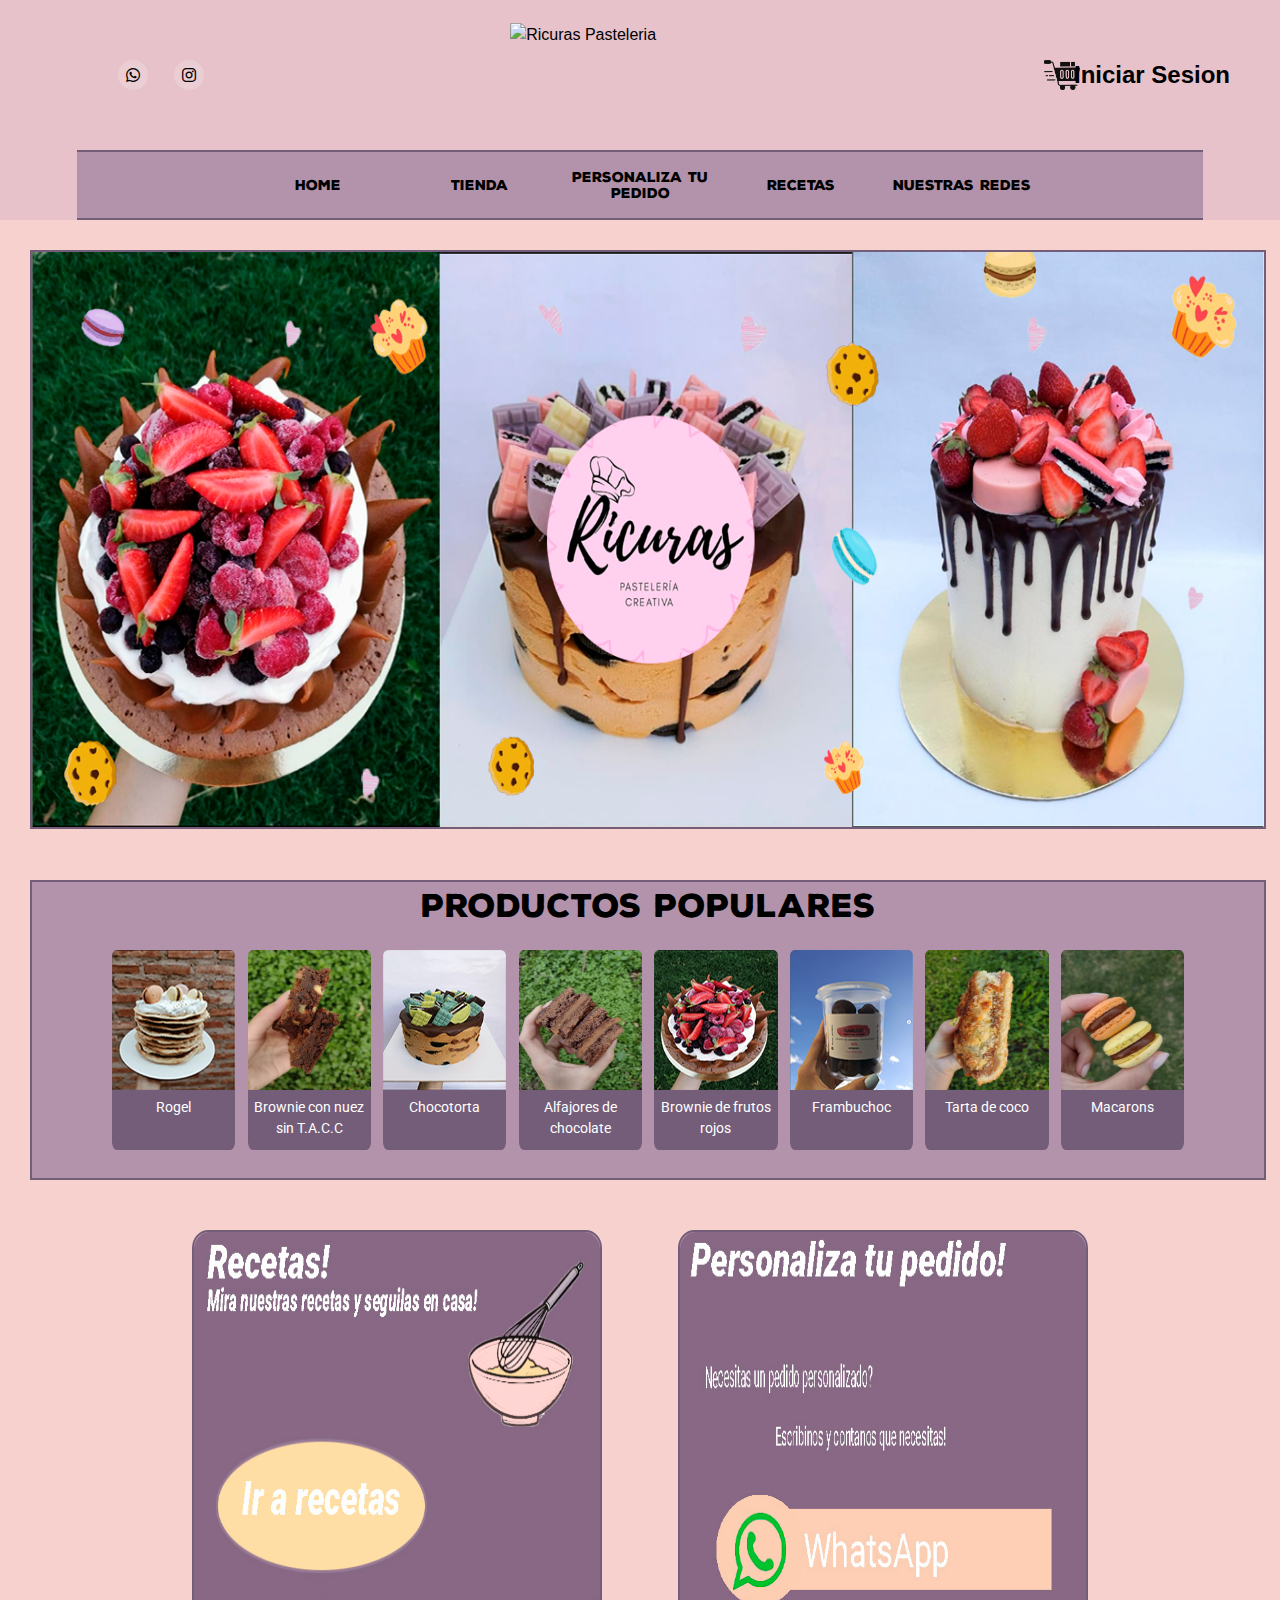
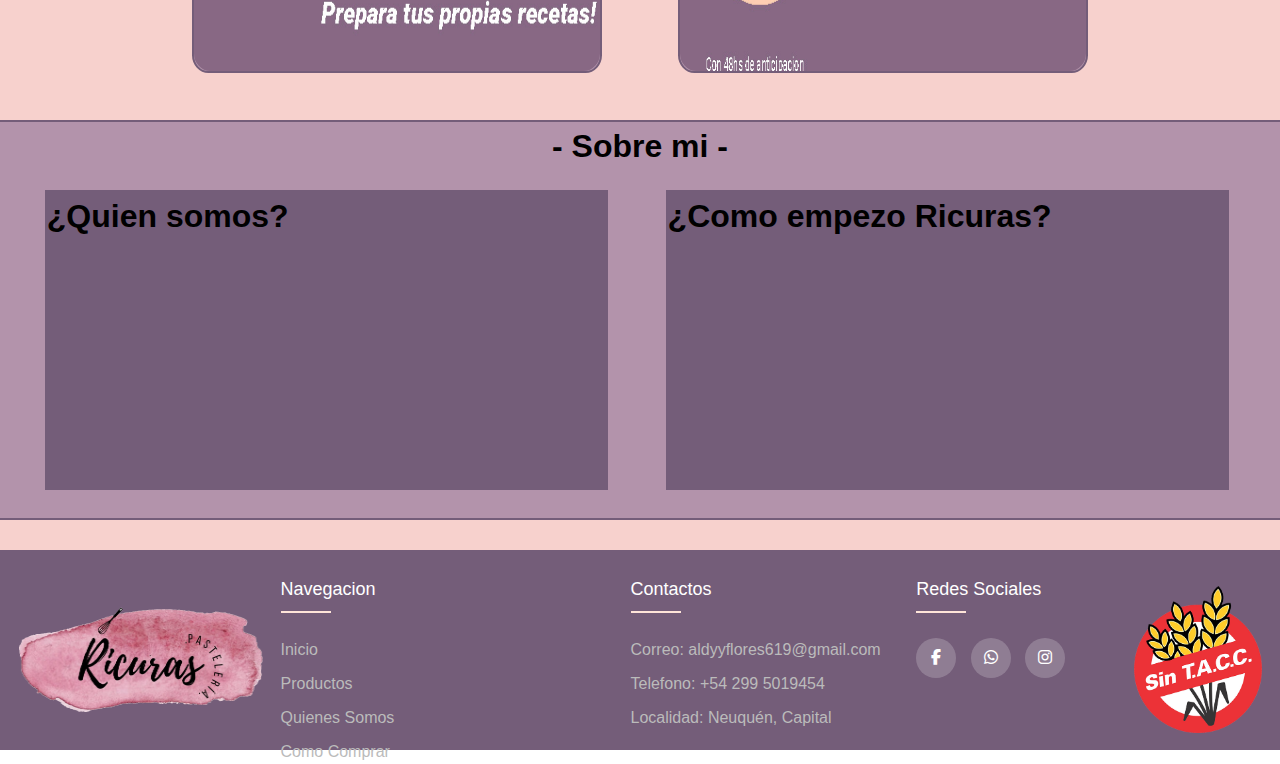
==== commit b40bd500: "Vinculando populares con productos" ====
--- a/index.html
+++ b/index.html
@@ -91,16 +91,16 @@
             <!------- Productos Populares ----------->
             <div class="prod-populares">
                 <h1 id="h1-populares"> Productos Populares </h1>
-                <a id="First" href="">
+                <a id="First" href="Producto7.html">
                     <div>
                         <img src="Imagenes/Productos/prod_1.png" alt="Producto-1">
                         <h2 class="h1-prod-popular">Rogel</h2>
                     </div>
                 </a>
-                <a href="">
-                    <div>
-                        <img src="Imagenes/Productos/prod_2.png" alt="Producto-1">
-                        <h2 class="h1-prod-popular">Pan dulce de chocolate</h2>
+                <a href="Producto3.html">
+                    <div>
+                        <img src="Imagenes/Producto-3.jpg" alt="Producto-1">
+                        <h2 class="h1-prod-popular">Brownie con nuez sin T.A.C.C</h2>
                     </div>
                 </a>
                 <a href="Producto4.html">
@@ -109,10 +109,10 @@
                         <h2 class="h1-prod-popular">Chocotorta</h2>
                     </div>
                 </a>
-                <a href="">
-                    <div>
-                        <img src="Imagenes/Productos/prod_4.png" alt="Producto-1">
-                        <h2 class="h1-prod-popular">Drip cake con frutillas</h2>
+                <a href="Producto5.html">
+                    <div>
+                        <img src="Imagenes/Producto-5.jpg" alt="Producto-1">
+                        <h2 class="h1-prod-popular">Alfajores de chocolate</h2>
                     </div>
                 </a>
                 <a href="Producto1.html">
@@ -127,16 +127,16 @@
                         <h2 class="h1-prod-popular">Frambuchoc</h2>
                     </div>
                 </a>
-                <a href="">
-                    <div>
-                        <img src="Imagenes/Productos/prod_7.png" alt="Producto-1">
-                        <h2 class="h1-prod-popular">Alfajores de Maincena</h2>
-                    </div>
-                </a>
-                <a href="">
-                    <div>
-                        <img src="Imagenes/Productos/prod_8.png" alt="Producto-1">
-                        <h2 class="h1-prod-popular">Scons de queso</h2>
+                <a href="Producto2.html">
+                    <div>
+                        <img src="Imagenes/Producto-10.jpg" alt="Producto-1">
+                        <h2 class="h1-prod-popular">Tarta de coco</h2>
+                    </div>
+                </a>
+                <a href="Producto9.html">
+                    <div>
+                        <img src="Imagenes/Producto13.jpg" alt="Producto-1">
+                        <h2 class="h1-prod-popular">Macarons</h2>
                     </div>
                 </a>
             </div>
